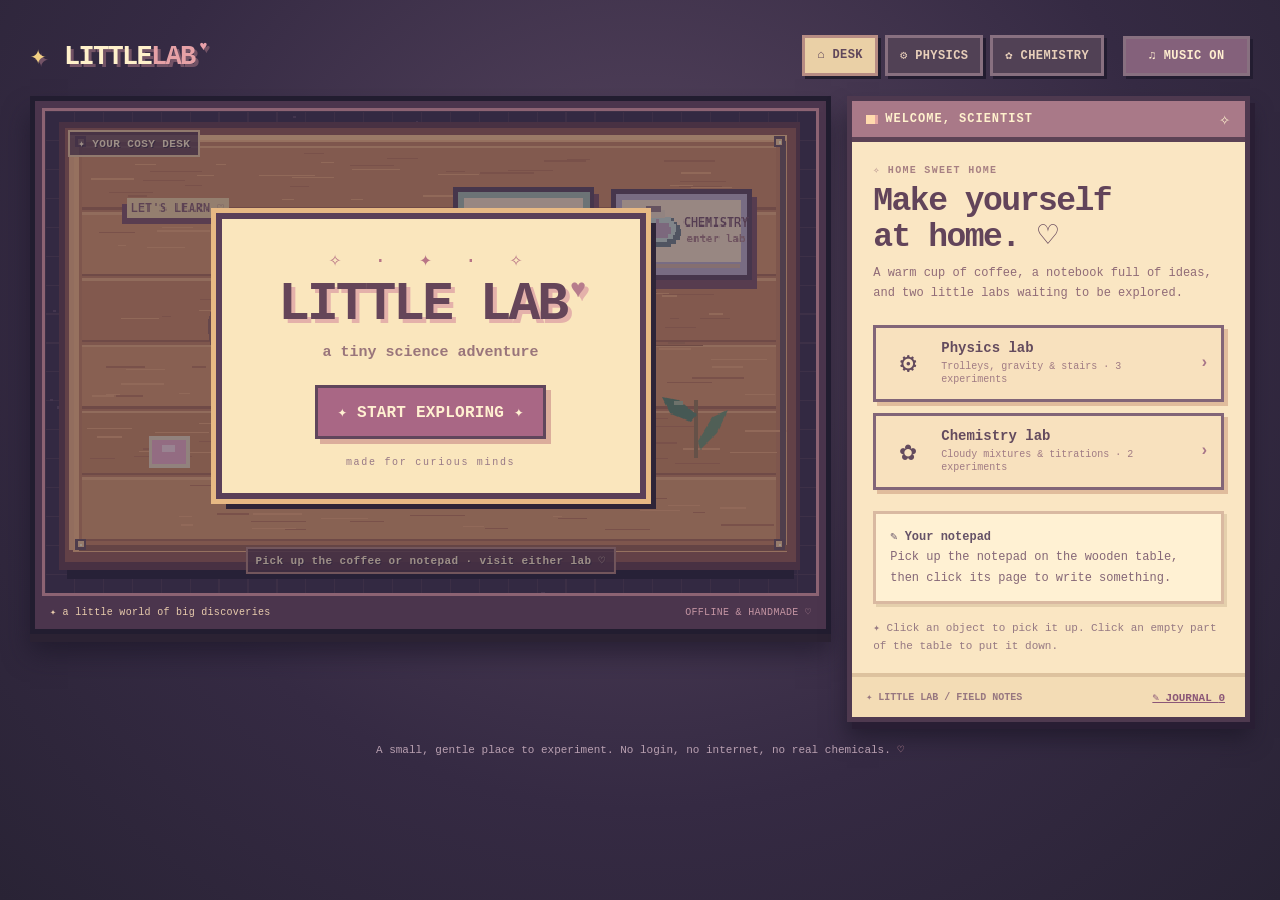
==== play-offline.html @ a5addac5 "Unpack game starter and document development workflow" ====
<!doctype html>
<html lang="en">
<head>
  <meta charset="utf-8">
  <meta name="viewport" content="width=device-width, initial-scale=1, viewport-fit=cover">
  <meta name="theme-color" content="#31283e">
  <meta name="description" content="Little Lab: a cosy, offline, pixel-art science experiment game.">
  <title>Little Lab · a tiny science adventure</title>
  <style>
:root{font-family:ui-monospace,"Courier New",monospace;color:#5d455d;background:#31283e;font-synthesis:none}
*{box-sizing:border-box}html,body{margin:0;min-height:100%;}body{min-height:100vh;min-height:100dvh;background:radial-gradient(ellipse at 50% 33%,#584660,#352a43 60%,#292335 100%);padding:clamp(12px,2.5vw,30px);}
button,input,textarea{font:inherit}button{cursor:pointer;touch-action:manipulation}button:focus-visible,input:focus-visible,textarea:focus-visible{outline:3px solid #eabd80;outline-offset:2px}button:disabled{cursor:default;opacity:.54}
.app{max-width:1298px;margin:0 auto}.topbar{display:flex;align-items:center;gap:19px;margin:0 0 15px;min-height:51px}.brand{font-size:clamp(19px,2.2vw,27px);color:#fff1cb;font-weight:900;letter-spacing:-1.7px;white-space:nowrap;text-shadow:3px 3px #735366}.brand>span:not(.brand-star):not(.brand-heart){color:#e6a1a6}.brand-star{color:#f3d184;margin-right:5px}.brand-heart{font-size:13px;color:#e9a1aa;margin-left:5px;vertical-align:top}.nav{display:flex;gap:7px;margin-left:auto}.nav-button,.sound-button{background:#514155;color:#e8cfba;border:3px solid #887080;box-shadow:3px 3px 0 #231d31;padding:10px 12px;font-size:12px;font-weight:900;letter-spacing:.4px}.nav-button:hover,.sound-button:hover{background:#6a5269;color:#fff1d3}.nav-button.active{background:#ead0a6;color:#60475b;border-color:#b78c83;box-shadow:3px 3px #241f2f}.nav-button span{vertical-align:middle}.sound-button{white-space:nowrap;min-width:127px;background:#84617b;color:#ffeed0}.sound-button.off{background:#514457;color:#c3b1b2}
.layout{display:grid;grid-template-columns:minmax(0,1.87fr) minmax(320px,.94fr);align-items:stretch;gap:16px}.game-frame{background:#4b354d;border:5px solid #221d30;box-shadow:0 8px #2b2233,0 19px 24px #1a1526a5;padding:7px 7px 0;align-self:start}.canvas-bound{position:relative;overflow:hidden;background:#352d43;border:3px solid #8c6373;image-rendering:pixelated}#world{display:block;width:100%;height:auto;aspect-ratio:8/5;image-rendering:pixelated;image-rendering:crisp-edges;touch-action:manipulation;outline:none}#world:focus-visible{outline:3px solid #ffe0a5;outline-offset:-3px}.canvas-badge,.scene-hint{position:absolute;pointer-events:none;background:#523a4ecc;border:2px solid #e8c69b;color:#ffedc9;padding:5px 8px;font-weight:900;letter-spacing:.4px;font-size:clamp(8px,1vw,11px);text-shadow:1px 1px #3d2e44}.canvas-badge{left:3%;top:4%;}.scene-hint{left:50%;bottom:4%;transform:translateX(-50%);border-color:#ad8179;background:#55394bd6;white-space:nowrap;max-width:95%;overflow:hidden;text-overflow:ellipsis}.scene-footer{padding:10px 8px 11px;display:flex;justify-content:space-between;color:#e9ccad;font-size:10px;letter-spacing:.3px;gap:6px}.scene-footer>span:last-child{color:#c394a2}.title-overlay{position:absolute;inset:0;z-index:3;display:grid;place-items:center;background:#30253d78}.title-overlay[hidden]{display:none}.title-plate{width:min(80%,430px);padding:28px 20px 25px;text-align:center;background:#fae6bd;border:6px solid #5a3f58;outline:5px solid #e7b984;box-shadow:10px 10px 0 #2e2538;color:#62495b;transform:translateY(4px)}.tiny-stars{letter-spacing:10px;color:#b87586;font-size:21px}.title-plate h1{font-size:clamp(25px,4.4vw,53px);margin:4px 0 0;letter-spacing:-3px;line-height:1.1;color:#654559;text-shadow:4px 4px #e4b1aa;white-space:nowrap}.title-plate h1 span{font-size:.5em;color:#b67c8c;vertical-align:top;margin-left:4px}.title-plate p{font-size:clamp(11px,1.5vw,15px);margin:9px 0 24px;color:#99757b;font-weight:900}.title-small{display:block;margin-top:18px;font-size:10px;letter-spacing:1.7px;color:#977886}
.sidebar{background:#fae6c3;border:5px solid #4e394f;box-shadow:5px 7px 0 #291e34,0 16px 20px #1a1525a5;min-height:500px;display:flex;flex-direction:column}.side-top{height:41px;background:#a97988;color:#fff1cd;padding:0 14px;display:flex;align-items:center;gap:10px;border-bottom:5px solid #5c4255;font-size:12px;font-weight:900;letter-spacing:1px}.side-top-dot{width:9px;height:9px;background:#ffdaad;box-shadow:3px 0 #e6a7a2}.side-top-sparkle{margin-left:auto;font-size:18px}.panel-content{flex:1;padding:22px 21px 18px;min-width:0}.panel-content h2{font-size:clamp(25px,2.6vw,33px);line-height:1.08;margin:0 0 9px;letter-spacing:-1.5px;color:#62445a}.panel-content .subtitle{font-size:12px;line-height:1.65;color:#906b77;margin:0 0 17px}.side-bottom{border-top:4px solid #ddc29e;background:#f3dcb5;min-height:44px;display:flex;align-items:center;justify-content:space-between;padding:8px 14px;gap:5px;font-size:10px;font-weight:bold;color:#977780}.text-button{border:0;background:transparent;color:#8b5777;text-decoration:underline;font-size:11px;font-weight:900;white-space:nowrap}.text-button:hover{color:#ae6e79}.tiny-label{font-size:10px;letter-spacing:1.3px;color:#a78083;font-weight:900;margin:0 0 8px}.note-box{background:#fff1d3;border:3px solid #d9b9a1;box-shadow:3px 3px #e4cfac;padding:13px 14px;font-size:12px;line-height:1.7;color:#856777;margin:15px 0}.note-box strong{color:#655267}.room-list{display:grid;gap:11px;margin:21px 0}.room-card{display:flex;align-items:center;gap:13px;text-align:left;width:100%;border:3px solid #826578;box-shadow:4px 4px 0 #e0bc9c;background:#f8e1be;padding:12px;color:#644b5e}.room-card:hover{background:#fff0d0;transform:translateY(-2px);box-shadow:4px 6px #d4b19b}.room-card .emoji{font-size:28px;width:40px;text-align:center;flex:0 0 40px}.room-card strong{display:block;font-size:14px;margin-bottom:4px}.room-card small{display:block;font-size:10px;line-height:1.35;color:#a07b84}.room-card .arr{margin-left:auto;color:#a77588;font-weight:900}.micro-info{font-size:11px;color:#967983;line-height:1.65}.pixel-btn{background:#b9778a;border:3px solid #60465c;box-shadow:4px 4px #bf9c91;color:#fff0d1;font-size:12px;font-weight:900;letter-spacing:.2px;padding:11px 13px;min-height:43px}.pixel-btn:hover:not(:disabled){background:#a8617e;transform:translateY(-2px)}.pixel-btn:active:not(:disabled){transform:translate(2px,2px);box-shadow:2px 2px #bf9c91}.pixel-btn.pale{background:#f5dec0;color:#7a5e72}.pixel-btn.pale:hover{background:#fff0d8}.pixel-btn.rose{background:#b9778a;color:#fff1d4}.pixel-btn.start{font-size:clamp(12px,1.7vw,16px);padding:14px 19px;background:#a96785;box-shadow:5px 5px #dbad9b}.button-row{display:flex;gap:9px;margin-top:13px;flex-wrap:wrap}.button-row .pixel-btn{flex:1}.exp-title-line{display:flex;gap:9px;align-items:center}.exp-title-line h2{flex:1}.back-link{display:block;padding:5px 0;color:#9c697e;border:0;background:transparent;font-size:10px;font-weight:900;margin:0 0 12px}.back-link:hover{text-decoration:underline}.tag{display:inline-block;background:#e6c7a3;border:2px solid #b9918d;color:#6f5265;padding:4px 7px;font-size:10px;font-weight:900;margin-bottom:10px}.mission{font-size:11px;line-height:1.6;margin:8px 0 14px;padding:10px 12px;background:#efe0c4;border-left:4px solid #ad7a88;color:#7c6173}.var-grid{display:grid;gap:11px}.var-row{display:flex;gap:10px;align-items:center;justify-content:space-between}.var-row label{font-size:11px;line-height:1.35;max-width:44%;font-weight:900;color:#6d5364}.var-row select{width:55%;min-height:37px;color:#694e61;border:3px solid #af8b8a;background:#fff1d3;padding:5px 6px;border-radius:0;font-weight:900;font-size:12px;cursor:pointer}.prediction{border-top:2px dashed #d4b49d;margin-top:15px;padding-top:13px}.prediction label{font-size:11px;font-weight:900;color:#77566e;display:block;margin-bottom:7px}.prediction input{width:100%;background:#fff4d9;border:3px solid #b79491;border-radius:0;padding:9px;font-size:13px;color:#62485c}.result{background:#fff2d4;border:3px solid #bda194;box-shadow:3px 3px #e3c39f;padding:13px;margin-top:15px;font-size:11px;line-height:1.5}.result h3{color:#9b657d;font-size:10px;letter-spacing:1.5px;margin:0 0 6px}.result .answer{display:block;color:#63435d;font-size:24px;font-weight:900;margin:5px 0 8px}.result .equation{border-top:2px dotted #d3b7a2;padding-top:7px;margin-top:8px;color:#896b78;font-size:11px;overflow-wrap:anywhere}.result p{margin:8px 0 0}.result .right{color:#52846c;font-weight:900}.result .try-again{color:#a87965;font-weight:900}.busy{font-size:11px;color:#956774;margin:11px 0}.quiz{margin-top:14px;padding-top:12px;border-top:2px dashed #d7baa0}.quiz strong{display:block;font-size:11px;color:#77566a;margin-bottom:9px}.quiz button{display:block;width:100%;text-align:left;margin:6px 0;background:#f9e4c6;border:2px solid #bb9a93;padding:8px;color:#75596d;font-size:11px}.quiz button.correct{background:#d2dfc5;border-color:#739976}.quiz button.incorrect{background:#efd0c8;border-color:#a76b71}.quiz .feedback{font-size:11px;line-height:1.5;color:#776073;margin:8px 0}.outer-footer{color:#b9a0b1;text-align:center;margin-top:19px;font-size:11px;line-height:1.7}.outer-footer span{color:#e5a4ad}.sr-only{position:absolute;clip:rect(0,0,0,0);width:1px;height:1px;overflow:hidden;white-space:nowrap}
.modal-shade{position:fixed;z-index:20;inset:0;display:grid;place-items:center;padding:15px;background:#211b2ad7;backdrop-filter:blur(3px)}.modal-shade[hidden]{display:none}.modal-paper,.journal-paper{background:#ffebca;border:6px solid #5d425a;outline:5px solid #d49e92;box-shadow:11px 11px #241b2b;color:#654b61;padding:21px;width:min(92vw,500px);max-height:88vh;overflow-y:auto}.journal-paper{width:min(94vw,740px)}.paper-header{display:flex;justify-content:space-between;align-items:center;gap:12px;color:#a77c86;font-size:10px;font-weight:900;letter-spacing:1px}.close-cross{background:#ad7589;color:#fff4d8;border:2px solid #6c4c62;font-size:19px;line-height:1;width:29px;height:29px}.modal-paper h2,.journal-paper h2{font-size:23px;margin:14px 0;color:#644759}.modal-paper textarea{display:block;width:100%;background:#fff8dc;border:3px solid #c4a38f;padding:15px;color:#61495e;line-height:1.6;min-height:150px;resize:vertical}.modal-actions,.journal-footer{display:flex;align-items:center;justify-content:space-between;gap:10px;margin-top:15px}.modal-actions>span{font-size:11px;color:#9d7c84;font-weight:900}.modal-actions>div,.journal-footer{display:flex;gap:9px;flex-wrap:wrap}.journal-explain{font-size:12px;line-height:1.5;color:#977981}.journal-table-wrap{max-height:310px;overflow:auto;border:3px solid #c9a899;background:#fff5da}.journal-table{width:100%;border-collapse:collapse;font-size:11px;text-align:left}.journal-table th{background:#dcb3a2;padding:9px;color:#62485b;position:sticky;top:0;white-space:nowrap}.journal-table td{border-top:1px solid #e2cbb7;padding:9px;white-space:nowrap}.journal-table tr:nth-child(even){background:#fff0ce}.empty-journal{background:#fff6dc;padding:24px;border:2px dashed #d9b7a7;text-align:center;font-size:12px;line-height:1.7;color:#93747e}
@media(max-width:1070px){.layout{grid-template-columns:minmax(0,1.5fr) minmax(290px,1fr)}.panel-content{padding:16px}.nav-button{padding:9px 10px}.brand{font-size:21px}}
@media(max-width:810px){body{padding:9px}.topbar{flex-wrap:wrap;gap:10px}.brand{font-size:23px}.nav{order:3;width:100%;justify-content:space-between;margin-left:0}.nav-button{flex:1}.sound-button{margin-left:auto}.layout{grid-template-columns:1fr;gap:12px}.sidebar{min-height:0}.game-frame{max-width:100%}.panel-content{padding:20px}.var-grid{grid-template-columns:1fr 1fr}.var-row{display:block}.var-row label{display:block;max-width:100%;margin-bottom:6px}.var-row select{width:100%}.scene-footer{font-size:9px}.outer-footer{margin-top:20px}.title-plate{padding:17px 12px 15px}.title-plate p{margin:4px 0 12px}.title-small{margin-top:9px}}
@media(max-width:480px){.nav-button span{font-size:10px}.nav-button{font-size:11px;padding:8px 4px}.sound-button{min-width:0;font-size:11px;padding:8px}.brand{font-size:21px}.game-frame{padding:3px 3px 0;border-width:3px}.canvas-bound{border-width:2px}.scene-hint{font-size:7.4px;bottom:2%;padding:3px}.canvas-badge{font-size:7.4px;padding:3px}.scene-footer{padding:7px 4px;font-size:8px}.scene-footer span:last-child{display:none}.var-grid{grid-template-columns:1fr}.var-row{display:flex}.var-row label{max-width:43%}.var-row select{width:55%}.title-plate h1{letter-spacing:-2px}.tiny-stars{font-size:13px}.pixel-btn.start{min-height:32px;padding:8px 9px;font-size:11px}.title-small{font-size:8px}}
@media(prefers-reduced-motion:reduce){.room-card:hover,.pixel-btn:hover{transform:none}}

</style>
  <script>
/*
 * All numbers and variables used in this proof of concept live here.
 * Four discrete bands are provided per control. Results are derived from
 * transparent, deterministic school-level mathematical models in app.js.
 * The 4 animation families are drawn locally in scene.js.
 */
window.LAB_DATA = [
  {
    id:'momentum',tab:'Crash Track',symbol:'⇥',subject:'PHYSICS / P1',title:'The Crash Track',
    station:'STATION 01',type:'Momentum investigation',
    question:'Can two trolleys crash without losing momentum?',
    description:'Launch the red trolley into a blue trolley at rest. They stick together. Change the masses and launch speed, then observe their shared final velocity.',
    mission:'Try keeping launch speed fixed and increasing the blue trolley mass. What happens to the final velocity?',
    variables:[
      {key:'redMass',name:'Red trolley mass',unit:'kg',options:[0.5,1,1.5,2],defaults:0},
      {key:'blueMass',name:'Blue trolley mass',unit:'kg',options:[0.5,1,1.5,2],defaults:0},
      {key:'speed',name:'Launch velocity',unit:'m/s',options:[1,2,3,4],defaults:1}
    ],
    controlNote:'The blue trolley begins at rest. Both trolleys stick together. Assume negligible external horizontal force.',
    prediction:'Predict the final common velocity (m/s)',
    outputKey:'v', outputName:'Final velocity',outputUnit:'m/s',
    columns:[['redMass','Red mass (kg)'],['blueMass','Blue mass (kg)'],['speed','Launch (m/s)'],['v','Final (m/s)'],['pBefore','Momentum (kg·m/s)']],
    graph:{x:'blueMass',xLabel:'Blue trolley mass (kg)',y:'v',yLabel:'Final velocity (m/s)'},
    formula:'m₁u₁ + m₂u₂ = (m₁ + m₂)v',
    ideas:['Momentum = mass × velocity.','Total momentum before equals total momentum after in an isolated system.','The trolleys stick together: this is a perfectly inelastic collision.','Kinetic energy decreases; momentum is still conserved.'],
    scienceNote:'Choose right as positive. The simulation ignores friction and air resistance. Kinetic energy lost is transferred to other energy forms.',
    quizzes:[
      {q:'After a perfectly inelastic collision, which quantity must be conserved in an isolated system?',choices:['Total momentum','Total kinetic energy','Each trolley’s speed'],correct:0,why:'The total momentum of an isolated system is conserved, even though kinetic energy may decrease.'},
      {q:'You double the mass of the stationary blue trolley. What happens to the combined final speed?',choices:['It increases','It decreases','It stays unchanged'],correct:1,why:'With the same incoming momentum and a larger combined mass, the final velocity is smaller.'}
    ]
  },
  {
    id:'gravity',tab:'Gravity Tower',symbol:'↓',subject:'PHYSICS / P1',title:'The Gravity Tower',
    station:'STATION 02',type:'Free-fall investigation',
    question:'How can we measure the acceleration of gravity?',
    description:'Raise a metal ball to a measured height, release it from rest and use the timer to measure the fall. Compare heights and ball masses.',
    mission:'Try dropping differently sized balls from the same height. Does changing mass change fall time in this ideal model?',
    variables:[
      {key:'height',name:'Release height',unit:'m',options:[0.5,1,2,4],defaults:2},
      {key:'mass',name:'Ball mass',unit:'kg',options:[0.1,0.2,0.5,1],defaults:1}
    ],
    controlNote:'Earth gravity is set to 9.8 m/s². The ball starts from rest; air resistance and timer errors are ignored.',
    prediction:'Predict the time of fall (seconds)',
    outputKey:'t',outputName:'Fall time',outputUnit:'s',
    columns:[['height','Height (m)'],['mass','Mass (kg)'],['t','Fall time (s)'],['tSquared','Time² (s²)'],['g','Calculated g (m/s²)']],
    graph:{x:'tSquared',xLabel:'Time squared (s²)',y:'height',yLabel:'Drop height (m)'},
    formula:'h = ½gt²     →     g = 2h / t²',
    ideas:['Objects dropped from rest accelerate downwards.','In ideal free fall, acceleration is approximately 9.8 m/s² on Earth.','The fall time depends on drop height, not object mass (with negligible air resistance).','A plot of height against time squared has gradient g/2.'],
    scienceNote:'The displayed time is ideal simulated time, independent of animation playback speed. Height is the vertical distance fallen.',
    quizzes:[
      {q:'If you double the drop height, does the fall time double?',choices:['Yes, exactly','No, it increases by a factor of √2','No, it stays the same'],correct:1,why:'Because h = ½gt², time is proportional to √h when g is constant.'},
      {q:'A height-versus-time² graph has gradient 4.9. What is g?',choices:['4.9 m/s²','9.8 m/s²','19.6 m/s²'],correct:1,why:'Gradient = g/2, so g = 2 × 4.9 = 9.8 m/s².'}
    ]
  },
  {
    id:'stairs',tab:'Stair Sprint',symbol:'↗',subject:'PHYSICS / P1',title:'The Stair Sprint',
    station:'STATION 03',type:'Work and power investigation',
    question:'Why does running upstairs require more power?',
    description:'Send the same character up the stairs at four different paces. Change mass or vertical height and measure work done against gravity and average power.',
    mission:'Keep mass and height constant. Change only the pace from walk to sprint. Compare work and power.',
    variables:[
      {key:'mass',name:'Character mass',unit:'kg',options:[40,55,70,85],defaults:1},
      {key:'height',name:'Vertical height',unit:'m',options:[1.5,2,3,4],defaults:2},
      {key:'pace',name:'Climbing pace',unit:'m/s upward',options:[{label:'Walk',value:0.5},{label:'Jog',value:0.75},{label:'Run',value:1},{label:'Sprint',value:1.5}],defaults:0}
    ],
    controlNote:'The pace bands represent average vertical speed, not speed along the steps. Ignore energy losses and body biomechanics.',
    prediction:'Predict the average power (watts)',
    outputKey:'power',outputName:'Average power',outputUnit:'W',
    columns:[['mass','Mass (kg)'],['height','Height (m)'],['paceLabel','Pace'],['time','Time (s)'],['work','Work (J)'],['power','Power (W)']],
    graph:{x:'time',xLabel:'Climb time (s)',y:'power',yLabel:'Average power (W)'},
    formula:'W = mgh     |     P = W / Δt',
    ideas:['Work done against gravity equals the gain in gravitational potential energy: mgh.','Average power is work divided by time.','Shorter climbing time means greater power for the same mass and height.','Vertical rise matters; the total distance travelled along the steps is not h.'],
    scienceNote:'The simplified power result is the average rate of work against gravity, not the total metabolic power of a human.',
    quizzes:[
      {q:'With the same mass and staircase, running in half the time changes the work done against gravity by…',choices:['A factor of 2','A factor of ½','No change'],correct:2,why:'W = mgh. With the same m and h, work does not depend on the time taken.'},
      {q:'If you halve the climbing time while keeping work constant, power…',choices:['Doubles','Halves','Remains constant'],correct:0,why:'P = W/t. Halving t doubles average power.'}
    ]
  },
  {
    id:'rates',tab:'Disappearing X',symbol:'✕',subject:'CHEMISTRY / P2',title:'The Disappearing Cross',
    station:'STATION 04',type:'Reaction-rate investigation',
    question:'Why does the cross disappear faster sometimes?',
    description:'Mix sodium thiosulphate solution with hydrochloric acid. Watch sulphur form and cloud the mixture until the black cross underneath is no longer visible.',
    mission:'Keep temperature constant, then increase sodium thiosulphate concentration. How does this affect time and relative rate (1/t)?',
    variables:[
      {key:'concentration',name:'Thiosulphate concentration',unit:'mol/dm³',options:[0.1,0.15,0.2,0.3],defaults:0},
      {key:'temp',name:'Solution temperature',unit:'°C',options:[20,25,30,35],defaults:0}
    ],
    controlNote:'Total mixture volume and HCl concentration/volume remain constant. The endpoint is the same cloudiness threshold in every trial.',
    prediction:'Predict the time until the cross disappears (s)',
    outputKey:'t',outputName:'Cross disappears',outputUnit:'s',
    columns:[['concentration','Conc. (mol/dm³)'],['temp','Temp (°C)'],['t','Time (s)'],['rate','Relative rate (s⁻¹)']],
    graph:{x:'concentration',xLabel:'Thiosulphate concentration (mol/dm³)',y:'rate',yLabel:'Relative rate, 1/t (s⁻¹)'},
    formula:'Relative rate ≈ 1 / t',
    ideas:['Sulphur forms and makes the mixture cloudy, hiding the X.','More frequent effective particle collisions increase reaction rate.','Increasing concentration or temperature generally decreases the time to a fixed endpoint in this setup.','For the same endpoint, 1/time is a useful relative-rate measure, not an absolute concentration rate.'],
    scienceNote:'Illustrative rule only: t = (6 / concentration) ÷ 1.45^((temperature − 20)/10). It is NOT a universal rate law. Mixing is simulated; a real reaction can release irritating SO₂.',
    quizzes:[
      {q:'What is the dependent variable directly observed in the disappearing-cross investigation?',choices:['Concentration of solution','Time until the cross disappears','Volume of hydrochloric acid'],correct:1,why:'You measure the time to reach a fixed cloudiness endpoint and may then use its reciprocal as a relative-rate indicator.'},
      {q:'If the time to the fixed endpoint changes from 60 s to 30 s, the relative reaction rate…',choices:['Doubles','Halves','Remains constant'],correct:0,why:'Because the relative rate is 1/t, halving the time doubles the relative rate.'}
    ]
  }
];

</script>
  
</head>
<body>
  <main class="app">
    <header class="topbar">
      <div class="brand" aria-label="Little Lab"><span class="brand-star">✦</span> LITTLE<span>LAB</span><span class="brand-heart">♥</span></div>
      <nav class="nav" aria-label="Rooms">
        <button type="button" class="nav-button" data-room="desk">⌂ <span>DESK</span></button>
        <button type="button" class="nav-button" data-room="physics">⚙ <span>PHYSICS</span></button>
        <button type="button" class="nav-button" data-room="chemistry">✿ <span>CHEMISTRY</span></button>
      </nav>
      <button id="musicToggle" type="button" class="sound-button" aria-label="Toggle music" aria-pressed="true">♫ <span>MUSIC ON</span></button>
    </header>

    <div class="layout">
      <section class="game-frame" aria-label="Pixel-art game scene">
        <div class="canvas-bound">
          <canvas id="world" width="640" height="400" tabindex="0" aria-label="Interactive pixel art. Select a station or pick up items on the desk."></canvas>
          <div id="titleOverlay" class="title-overlay">
            <div class="title-plate">
              <span class="tiny-stars" aria-hidden="true">✧ · ✦ · ✧</span>
              <h1>LITTLE LAB<span>♥</span></h1>
              <p>a tiny science adventure</p>
              <button id="startButton" class="pixel-btn start" type="button">✦ START EXPLORING ✦</button>
              <span class="title-small">made for curious minds</span>
            </div>
          </div>
          <div class="canvas-badge" id="canvasBadge">✦ YOUR COSY DESK</div>
          <div class="scene-hint" id="sceneHint">Pick something up · or visit a laboratory ♡</div>
        </div>
        <div class="scene-footer"><span id="sceneFooterLeft">✦ a little world of big discoveries</span><span id="sceneFooterRight">OFFLINE &amp; HANDMADE ♡</span></div>
      </section>

      <aside class="sidebar" aria-label="Experiment controls and lab information">
        <div class="side-top"><span class="side-top-dot"></span><span id="panelEyebrow">WELCOME, SCIENTIST</span><span class="side-top-sparkle">✧</span></div>
        <div id="panelContent" class="panel-content"></div>
        <div class="side-bottom"><span>✦ LITTLE LAB / FIELD NOTES</span><button id="journalButton" class="text-button" type="button">✎ JOURNAL <span id="trialCount">0</span></button></div>
      </aside>
    </div>
    <footer class="outer-footer">A small, gentle place to experiment. No login, no internet, no real chemicals. <span>♡</span></footer>
    <p class="sr-only" id="liveStatus" aria-live="polite" role="status"></p>
  </main>

  <div class="modal-shade" id="noteModal" hidden>
    <section class="modal-paper" role="dialog" aria-modal="true" aria-labelledby="noteTitle">
      <div class="paper-header"><span>✦ PERSONAL NOTES</span><button class="close-cross" type="button" data-close="note" aria-label="Close">×</button></div>
      <h2 id="noteTitle">A little note ♡</h2>
      <textarea id="noteInput" rows="6" maxlength="160" placeholder="What did you discover today?"></textarea>
      <div class="modal-actions"><span id="noteCount">0 / 160</span><div><button type="button" class="pixel-btn pale" data-close="note">CANCEL</button><button id="noteSave" type="button" class="pixel-btn rose">OKAY ♥</button></div></div>
    </section>
  </div>
  <div class="modal-shade" id="journalModal" hidden>
    <section class="journal-paper" role="dialog" aria-modal="true" aria-labelledby="journalTitle">
      <div class="paper-header"><span>✦ SCIENTIST'S NOTEBOOK</span><button class="close-cross" type="button" data-close="journal" aria-label="Close">×</button></div>
      <h2 id="journalTitle">My field notes ♡</h2>
      <p class="journal-explain">Every finished experiment is saved here on this device. Compare runs, then export your findings.</p>
      <div id="journalContent"></div>
      <div class="journal-footer"><button id="exportButton" type="button" class="pixel-btn pale">↓ EXPORT CSV</button><button id="clearJournal" type="button" class="pixel-btn pale">CLEAR RUNS</button><button type="button" class="pixel-btn rose" data-close="journal">DONE ♥</button></div>
    </section>
  </div>
<script>
(() => {
  'use strict';
  const $ = id => document.getElementById(id);
  const canvas = $('world'), c = canvas.getContext('2d', {alpha:false});
  const W=640,H=400; c.imageSmoothingEnabled=false;
  const source = window.LAB_DATA || [];
  const extra = {
    id:'titration',tab:'Titration Tea',symbol:'♥',subject:'CHEMISTRY / P2',title:'Titration Tea',station:'STATION 05',type:'Acid–base neutralisation',
    question:'How much alkali is just enough?',
    description:'Slowly add sodium hydroxide from a burette into hydrochloric acid. At the equivalence point, the amounts of acid and base match.',
    mission:'Keep the acid volume the same. Increase its concentration. How much more alkali will you need?',
    variables:[
      {key:'acidC',name:'HCl concentration',unit:'mol/dm³',options:[0.05,0.10,0.15,0.20],defaults:1},
      {key:'acidV',name:'HCl sample volume',unit:'mL',options:[10,15,20,25],defaults:3},
      {key:'baseC',name:'NaOH concentration',unit:'mol/dm³',options:[0.10,0.15,0.20,0.25],defaults:2}
    ],
    controlNote:'A 1:1 reaction is assumed: HCl + NaOH → NaCl + H₂O. Ideal strong acid/strong base at 25 °C. The indicator change is schematic.',
    prediction:'Predict the NaOH volume to equivalence (mL)',outputKey:'baseV',outputName:'NaOH at equivalence',outputUnit:'mL',
    formula:'c(acid) × V(acid) = c(base) × V(base)',
    scienceNote:'Use the 1:1 mole ratio for HCl + NaOH. The exact indicator transition varies by indicator; this is a simplified visual endpoint, not a real titration curve.',
    ideas:['A balanced equation gives the mole ratio between acid and base.','At equivalence, n(HCl) = n(NaOH).','A more concentrated acid sample requires more of the same alkali.'],
    quizzes:[{q:'For a 1:1 reaction, what is true at the equivalence point?',choices:['The reacting amounts are equal in moles','Both liquids have the same volume','Both starting concentrations must be equal'],correct:0,why:'HCl reacts with NaOH in a 1:1 mole ratio, so n(acid) = n(base) at equivalence.'}]
  };
  const experiments=[...source,extra]; const EXP=Object.fromEntries(experiments.map(e=>[e.id,e]));
  const SCENES={desk:{label:'✦ YOUR COSY DESK',hint:'Pick up the coffee or notepad · visit either lab ♡'},physics:{label:'⚙ PHYSICS LAB',hint:'Tap a piece of apparatus to start an experiment'},chemistry:{label:'✿ CHEMISTRY LAB',hint:'Choose a beaker or burette to investigate'}};
  const paths={desk:'desk',physics:'physics',chemistry:'chemistry',momentum:'physics',gravity:'physics',stairs:'physics',rates:'chemistry',titration:'chemistry'};
  const titleOverlay=$('titleOverlay'), badge=$('canvasBadge'), sceneHint=$('sceneHint'), panel=$('panelContent');
  let scene='start',active=null,held=null,pickedAt=0,noteText='',notes=[],journal=[],run=null,result=null,quizChoice=null;
  let positions={cup:{x:178,y:178},notepad:{x:427,y:226}};
  let pointer={x:-99,y:-99,inside:false},hover='',soundOn=true,lastTime=0;
  const reduced=window.matchMedia?.('(prefers-reduced-motion: reduce)').matches || false;
  const ink='#503a50',ink2='#795369',cream='#fff0ca',skin='#f4b893',skinShadow='#d58e7f';
  const safeLoad=(name,fallback)=>{try{const v=localStorage.getItem('littlelab_v2_'+name);return v===null?fallback:JSON.parse(v)}catch(_){return fallback}};
  const safeSave=(name,v)=>{try{localStorage.setItem('littlelab_v2_'+name,JSON.stringify(v))}catch(_){}};
  noteText=safeLoad('note',''); journal=safeLoad('trials',[]); if(!Array.isArray(journal))journal=[];
  soundOn=safeLoad('music',true)!==false;
  const format=(x,d=2)=>String(Number(Number(x).toFixed(d)));
  const clamp=(x,a,b)=>Math.min(b,Math.max(a,x));
  const smooth=x=>x*x*(3-2*x);
  function rect(x,y,w,h,color){if(w<=0||h<=0)return;c.fillStyle=color;c.fillRect(Math.round(x),Math.round(y),Math.round(w),Math.round(h));}
  function poly(points,color){c.fillStyle=color;c.beginPath();c.moveTo(points[0][0],points[0][1]);for(let i=1;i<points.length;i++)c.lineTo(points[i][0],points[i][1]);c.closePath();c.fill();}
  function oval(cx,cy,rx,ry,color,pix=3){for(let y=-ry;y<=ry;y+=pix){let extent=Math.round(rx*Math.sqrt(Math.max(0,1-y*y/(ry*ry))));rect(cx-extent,cy+y,extent*2+pix,pix,color)}}
  function label(txt,x,y,color='#ffecd2',size=12,align='left'){c.fillStyle=color;c.font=`bold ${size}px monospace`;c.textAlign=align;c.textBaseline='middle';c.fillText(txt,Math.round(x),Math.round(y));c.textAlign='left';}
  function hashRand(seed){let state=seed>>>0;return()=>((state=(Math.imul(state,1664525)+1013904223)>>>0)/4294967296)}
  const rnd=hashRand(20271028);
  const background={};
  function buildBackground(key){const off=document.createElement('canvas');off.width=W;off.height=H;let old=c; /* backgrounds drawn once through the active canvas and then copied */
    drawBase(key); const cv=document.createElement('canvas');cv.width=W;cv.height=H;cv.getContext('2d').drawImage(canvas,0,0);background[key]=cv;
  }
  function drawBase(key){
    rect(0,0,W,H,key==='chemistry'?'#403746':key==='physics'?'#324750':'#362e47');
    const r=hashRand(key==='desk'?112: key==='physics'?297:413);
    if(key==='desk'){
      for(let y=0;y<H;y+=24){rect(0,y,W,1,'#4a3a51');for(let x=0;x<W;x+=24)rect(x,y,1,24,'#47384f')}
      for(let i=0;i<100;i++)rect(Math.floor(r()*W),Math.floor(r()*H),r()>.7?3:2,2,'#574660');
    }else{
      const base=key==='physics'?'#557b7f':'#786880';const grout=key==='physics'?'#405b69':'#5e526f';
      rect(0,0,W,H,base);for(let x=0;x<W;x+=44)rect(x,0,3,H,grout);for(let y=0;y<H;y+=44)rect(0,y,W,3,grout);
      for(let i=0;i<130;i++)rect(Math.floor(r()*W),Math.floor(r()*H),3,3,key==='physics'?'#6d9891':'#917f98');
    }
    rect(18,18,604,370,'#201f32');rect(12,9,615,372,key==='physics'?'#34454c':key==='chemistry'?'#47424f':'#5f3d49');
    rect(17,14,606,360,key==='physics'?'#698687':key==='chemistry'?'#93849a':'#915b50');
    rect(23,21,593,345,key==='physics'?'#bfcbc0':key==='chemistry'?'#b0b7ab':'#f0b47e');
    rect(28,26,583,334,key==='physics'?'#89a9a6':key==='chemistry'?'#778d86':'#c4825c');
    if(key==='desk'){
      const boards=['#cc8a60','#d69465','#cb885e','#d69566','#c9895d','#d69867'];
      for(let i=0;i<6;i++){const y=29+i*55;rect(31,y,576,53,boards[i]);rect(31,y,576,2,'#e7ac79');rect(31,y+51,576,2,'#a76c51');for(let t=0;t<36;t++){const x=35+Math.floor(r()*550), yy=y+6+Math.floor(r()*39);rect(x,yy,5+Math.floor(r()*42),1,r()>.5?'#e7a673':'#ba7957')}}
      for(const [x,y] of [[110,93],[330,287],[523,194]]){rect(x-20,y,43,1,'#a66b4c');rect(x-13,y+3,26,1,'#e5a371');rect(x-6,y-2,14,1,'#b77c58')}
      // Stationery, a pressed leaf and a coffee coaster match the original desk.
      oval(178,178,43,41,'#976659');oval(177,175,39,37,'#efd4ab');oval(177,175,35,32,'#c99f82');oval(177,175,31,28,'#f3d8ad');
      rect(539,240,3,48,'#957852');poly([[541,252],[526,240],[512,237],[519,251],[536,258]],'#5b866a');rect(522,241,8,3,'#a4b794');poly([[542,274],[554,254],[567,248],[558,267],[544,281]],'#6e926d');
    }else if(key==='physics'){
      for(let y=28;y<359;y+=40){rect(31,y,577,2,'#b2d0c6');rect(31,y+38,577,2,'#6b8c8b')}
      for(let t=0;t<130;t++)rect(37+Math.floor(r()*558),32+Math.floor(r()*315),2+Math.floor(r()*15),1,r()>.5?'#92b5af':'#739b9a');
      // Power socket, screws, tape and a small pencil.
      rect(527,47,55,36,'#526b70');rect(532,44,52,35,'#ebddb4');rect(542,55,8,12,'#8c7c76');rect(561,55,8,12,'#8c7c76');
      rect(70,325,72,11,'#e0b880');rect(136,328,14,5,'#755d6e');
    }else{
      for(let y=29;y<357;y+=52){rect(31,y,577,2,'#a1b5ac');rect(31,y+49,577,3,'#5e827b')}
      for(let t=0;t<160;t++)rect(35+Math.floor(r()*560),31+Math.floor(r()*320),2+Math.floor(r()*14),1,r()>.5?'#99b5a9':'#6a948b');
      // little leaf and two pastel-coloured bottles at the side
      rect(69,66,14,21,'#68576d');rect(65,79,25,34,'#f0d2b1');rect(69,86,17,20,'#d3a0a2');rect(74,60,5,8,'#d1a583');
      rect(526,298,28,40,'#5a6b7c');rect(531,299,18,31,'#9dcee0');rect(535,289,10,12,'#ddc3a7');
    }
    rect(20,20,596,4,key==='desk'?'#f9c68e':key==='physics'?'#d8e6cc':'#cbd5b3');
    rect(20,22,4,342,key==='desk'?'#eaae7d':key==='physics'?'#bcd6c8':'#b2c4b0');
    rect(610,25,5,335,'#6c555a');rect(28,360,588,5,key==='desk'?'#93604e':'#516b6b');
    for(const [x,y] of [[27,23],[607,23],[27,357],[607,357]]){rect(x-2,y-2,9,9,'#69515b');rect(x,y,5,5,'#f1c895');rect(x+2,y+2,2,2,'#fff4c9')}
  }
  function drawDeskBG(){c.drawImage(background.desk,0,0)}
  function sparkle(x,y,t,color='#ffeca9'){const f=Math.floor(t/280)%3;if(f===0){rect(x-2,y-9,4,20,color);rect(x-9,y-2,18,4,color)}else if(f===1){rect(x,y-5,2,12,color);rect(x-5,y,12,2,color)}else{rect(x-1,y-4,2,8,color);rect(x-4,y-1,8,2,color)}}
  function cup(x,y,scale=1,t=0){c.save();c.translate(Math.round(x),Math.round(y));c.scale(scale,scale);
    oval(2,7,33,30,'#6b4b55');oval(1,1,34,31,'#f4dbb5');oval(1,0,27,26,'#a97685');oval(0,-2,24,23,'#fff0cf');oval(0,-3,18,18,'#764d4b');oval(-2,-5,13,13,'#a3674d');oval(-7,-10,8,5,'#bd8464');
    rect(25,-9,12,18,'#fff1c9');rect(30,-5,11,11,'#774f5e');rect(30,-4,6,8,'#fff0d4');rect(-19,-14,7,3,'#fffaf0');
    if(!reduced){const s=Math.sin(t/350); if(s>0.6){rect(-4,-37,2,8,'#fff1d0');rect(9,-46,2,9,'#fff1d0')}}c.restore();}
  function smallNotebook(x,y,hot=false){c.save();c.translate(Math.round(x),Math.round(y));c.rotate(-0.08);
    rect(-38,-47,79,99,'#594452');rect(-35,-50,74,94,'#a66c7e');rect(-29,-44,62,82,'#fff1cc');rect(-26,-39,3,74,'#dba99e');
    for(let i=0;i<6;i++){rect(-42,-37+i*13,14,4,'#5c4357');rect(-40,-39+i*13,12,3,'#ebc389')}
    for(let i=0;i<6;i++)rect(-18,-17+i*11,43,1,'#c3d5cf');
    rect(-17,-34,19,3,'#b9808c');rect(13,-34,12,3,'#e0b9a7');
    if(noteText){c.fillStyle='#6e5465';c.font='bold 7px monospace';c.fillText(noteText.slice(0,13),-18,2,42);c.fillText(noteText.slice(13,26),-18,13,42)}else{rect(17,28,4,4,'#d89ba0');rect(13,24,4,4,'#d89ba0')}
    c.restore();if(hot)sparkle(x+44,y-48,performance.now());}
  function wrapText(str,n){let out=[];for(const raw of str.replace(/\r/g,'').split('\n')){let line='';for(const word of raw.split(' ')){if((line+' '+word).trim().length>n){if(line)out.push(line);line=word}else line=(line+' '+word).trim()}out.push(line)}return out}
  function openPage(x,y){rect(x+8,y+12,276,301,'#503d51');rect(x,y,277,300,'#a36e80');rect(x+8,y+7,264,280,'#e7c7ac');rect(x+12,y+9,255,273,'#fff1d0');rect(x+18,y+14,4,267,'#d3a6aa');
    for(let i=0;i<16;i++){let ly=y+19+i*16;rect(x-5,ly,25,7,'#5c4556');rect(x-3,ly-3,19,5,'#edc891');rect(x+5,ly-4,7,4,'#fff4cb')}
    label('MY LITTLE FIELD NOTES',x+39,y+34,'#9b6c7c',11);rect(x+37,y+47,206,2,'#dab6a5');for(let i=0;i<12;i++)rect(x+34,y+67+i*17,207,1,'#bed5d1');
    c.fillStyle='#695268';c.font='bold 11px monospace';wrapText(noteText,33).slice(0,12).forEach((line,i)=>c.fillText(line,x+38,y+64+i*17,204));
    if(!noteText){label('tap to write ♡',x+52,y+115,'#be929c',13)}
    rect(x+240,y+259,10,4,'#c98b9b');rect(x+243,y+255,4,12,'#c98b9b');}
  function heldHand(t,type){const bob=reduced?0:Math.sin(t/370)*2;
    poly([[0,399],[0,352],[31,337],[89,301],[139,254+bob],[156,269+bob],[149,306],[78,351],[53,400]],'#45374d');
    poly([[0,396],[0,355],[38,341],[104,302],[139,263+bob],[148,274+bob],[132,303],[64,379],[47,399]],'#4b7277');
    poly([[0,398],[0,361],[48,339],[105,304],[131,272+bob],[136,282+bob],[117,309],[55,373],[40,399]],'#86aaa1');
    rect(8,366,28,5,'#b4c4af');rect(54,337,19,5,'#b4c4af');
    poly([[121,282+bob],[143,269+bob],[164,275+bob],[180,289+bob],[170,311+bob],[142,316+bob],[124,304+bob]],ink);
    poly([[128,285+bob],[146,275+bob],[162,281+bob],[174,292+bob],[163,306+bob],[140,307+bob]],skinShadow);
    rect(139,282+bob,22,16,skin);rect(144,283+bob,12,5,'#ffddb0');
    if(type==='notepad'){for(let i=0;i<3;i++){rect(125+i*4,276-i*12+bob,33,8,ink);rect(129+i*4,277-i*12+bob,27,5,skin)} }else{rect(147,271+bob,31,19,ink);rect(150,272+bob,24,15,skin);rect(152,274+bob,19,5,'#ffdbaf')}}
  function heldScene(t){heldHand(t,held);if(held==='cup'){cup(180,284,1.5,t);rect(143,296,22,8,ink);rect(145,296,18,5,skin);rect(168,299,27,8,ink);rect(172,299,19,4,skin)}else{openPage(150,37);rect(138,267,46,20,ink);rect(144,267,38,14,skin);rect(139,299,37,11,ink);rect(144,300,30,7,skin)}}
  function postcard(x,y,title,subtitle,color,kind,hot,t){rect(x+4,y+6,117,77,'#7a5160');rect(x,y,117,75,'#5a455a');rect(x+4,y+4,109,67,color);rect(x+9,y+9,99,51,'#f5dec0');
    if(kind==='physics'){rect(x+18,y+22,39,4,'#84999a');rect(x+20,y+26,12,15,'#a16981');rect(x+42,y+26,12,15,'#7aa5a2');rect(x+18,y+42,42,3,'#6d737c');rect(x+21,y+44,5,4,ink);rect(x+48,y+44,5,4,ink)}
    else{oval(x+38,y+34,17,13,'#6e7e82');oval(x+37,y+31,14,11,'#c8dbcf');oval(x+37,y+32,10,7,'#c0a3b7');rect(x+25,y+17,20,7,'#ead9bf');rect(x+29,y+14,12,5,'#947c80')}
    label(title,x+87,y+28,'#775365',10,'center');label(subtitle,x+87,y+42,'#a67b7e',9,'center');rect(x+10,y+62,97,3,'#d1b09f');if(hot)sparkle(x+106,y+2,t)}
  function drawDesk(t){drawDeskBG();
    // A few desk props permanently frame the interactive toys.
    rect(64,77,89,17,'#7e5361');rect(68,72,85,17,'#edcf9d');label('LET\'S LEARN ♡',110,81,'#855d68',10,'center');
    postcard(339,63,'PHYSICS','enter lab','#a2b8a9','physics',hover==='goPhysics',t);
    postcard(470,65,'CHEMISTRY','enter lab','#b9abc1','chemistry',hover==='goChemistry',t);
    if(held!=='cup')cup(positions.cup.x,positions.cup.y,1,t);
    if(held!=='notepad')smallNotebook(positions.notepad.x,positions.notepad.y,hover==='notepad');
    // a pencil, little eraser and paperclip
    rect(260,298,117,8,'#8c6060');rect(263,293,106,8,'#e5af73');rect(369,293,14,8,'#b87982');poly([[259,293],[259,301],[244,297]],'#f4d9ad');rect(300,296,24,2,'#f8d8a9');
    rect(86,270,34,26,'#e8d4b7');rect(89,273,28,20,'#ebacc0');rect(97,277,11,6,'#f7d6dd');
    if(!held){if(hover==='cup')sparkle(positions.cup.x-42,positions.cup.y-36,t);if(hover==='notepad')sparkle(positions.notepad.x+45,positions.notepad.y-52,t)}
    else heldScene(t);
  }
  function benchCard(x,y,title,sub,color,kind,hot,t){rect(x+6,y+9,156,122,'#52606a');rect(x,y,156,120,'#604958');rect(x+4,y+4,148,112,color);rect(x+9,y+9,138,102,'#f0ddbc');
    label(title,x+78,y+25,'#715368',12,'center');label(sub,x+78,y+40,'#a58187',9,'center');
    if(kind==='momentum'){trackTrolley(x+41,y+82,'red',1);trackTrolley(x+96,y+82,'blue',1);rect(x+21,y+99,111,3,'#78858a')}
    else if(kind==='gravity'){rect(x+47,y+59,9,38,'#907e7b');rect(x+47,y+59,57,5,'#6f8588');oval(x+94,y+80,10,9,'#bd818d');oval(x+90,y+76,3,3,'#ffe0c4');rect(x+37,y+96,77,4,'#8da6a3')}
    else if(kind==='stairs'){for(let i=0;i<5;i++)rect(x+29+i*19,y+90-i*8,23,11+i*8,'#af9d8c');drawKid(x+57,y+69,0.6)}
    else if(kind==='rates'){glass(x+71,y+75,24,'#d8c391',.20);label('X',x+71,y+101,'#5e5263',16,'center')}
    else if(kind==='titration'){rect(x+65,y+50,9,46,'#8db8bc');rect(x+68,y+46,3,44,'#f1edcd');rect(x+55,y+97,35,4,'#8e7890');rect(x+51,y+88,43,15,'#bda9c6')}
    if(hot)sparkle(x+142,y+9,t);}
  function drawPhysicsRoom(t){c.drawImage(background.physics,0,0);rect(64,52,206,37,'#657d7d');rect(68,47,198,36,'#f7e3c3');label('THE PHYSICS CORNER',167,64,'#6c5a6b',16,'center');
    benchCard(59,119,'CRASH TRACK','momentum','#ba9ead','momentum',hover==='momentum',t);
    benchCard(243,119,'GRAVITY TOWER','free fall','#a6c2b5','gravity',hover==='gravity',t);
    benchCard(427,119,'STAIR SPRINT','work & power','#d7bc9d','stairs',hover==='stairs',t);
    rect(84,297,437,7,'#7d9698');rect(103,302,392,3,'#deebcd');
    rect(537,299,51,34,'#8a737e');rect(545,291,35,37,'#fff2d2');label('P1',562,307,'#9c718b',17,'center');label('♡',560,323,'#b78294',12,'center');
  }
  function drawChemRoom(t){c.drawImage(background.chemistry,0,0);rect(77,53,231,37,'#5d6874');rect(72,47,231,37,'#f4dbbd');label('THE CHEMISTRY CORNER',187,65,'#6c556a',16,'center');
    benchCard(128,130,'DISAPPEARING X','reaction rates','#b3c4b4','rates',hover==='rates',t);
    benchCard(355,130,'TITRATION TEA','acid + base','#c6abc3','titration',hover==='titration',t);
    rect(133,302,410,7,'#79938b');rect(145,309,387,3,'#bdd3b6');rect(56,260,32,46,'#b8bdac');rect(61,251,23,12,'#ebd0b3');
    rect(565,95,22,49,'#7e777f');rect(561,129,32,24,'#cfada5');rect(571,90,12,11,'#e5ceae');
  }
  function drawKid(x,y,scale=1,step=0){c.save();c.translate(x,y);c.scale(scale,scale);const bob=reduced?0:Math.sin(step*13)*2;
    rect(-7,14+bob,9,17,ink);rect(5,14-bob,9,17,ink);rect(-9,27+bob,12,5,'#e3d2b1');rect(4,27-bob,13,5,'#e3d2b1');
    rect(-16,-9,33,28,ink);rect(-12,-6,26,22,'#a16d84');rect(-4,-3,10,13,'#dc9ca1');
    rect(-21,-4,8,19,ink);rect(16,-4,8,19,ink);rect(-20,-1,6,13,skin);rect(17,-1,6,13,skin);
    rect(-14,-34,30,26,ink);rect(-10,-30,23,20,skin);rect(-15,-38,32,11,'#5a4957');rect(-11,-41,23,7,'#74576b');rect(-3,-19,4,4,ink);rect(8,-19,4,4,ink);rect(3,-13,6,2,'#b47b78');c.restore()}
  function trackTrolley(x,y,color,scale=1){c.save();c.translate(Math.round(x),Math.round(y));c.scale(scale,scale);rect(-37,-11,80,31,ink);rect(-33,-16,72,29,color==='red'?'#cb7885':'#79a3a7');rect(-28,-16,64,8,color==='red'?'#e6a2a5':'#a9c9c3');rect(-20,-29,40,12,'#e7c794');rect(-16,-27,32,7,'#b79783');for(let xx of [-23,24]){oval(xx,20,10,10,ink,2);oval(xx,20,6,6,'#e7cfa1',2)}rect(-46,1,12,6,ink);rect(38,1,13,6,ink);c.restore()}
  function glass(x,y,rx,fill,cloud){oval(x,y+19,rx+3,rx*.60,ink,2);oval(x,y+15,rx,rx*.65,'#eff2d8',2);oval(x,y+17,rx-5,rx*.52,fill,2);oval(x-5,y+8,rx*.32,rx*.2,'#fff3db',2);
    if(cloud>0){c.save();c.globalAlpha=clamp(cloud,0,.98);oval(x,y+16,rx-5,rx*.52,'#e2cf94',3);c.restore()}}
  function labBackdrop(which,t){rect(0,0,W,H,which==='chemistry'?'#756a83':'#627a81');rect(0,0,W,273,which==='chemistry'?'#aa9fb0':'#a4c2b4');
    for(let y=0;y<271;y+=40){rect(0,y,W,3,which==='chemistry'?'#8e819d':'#8caea7');for(let x=0;x<W;x+=40)rect(x,y,2,40,which==='chemistry'?'#90829d':'#8dac9f')}
    rect(30,66,106,132,'#5c5568');rect(35,59,99,131,'#f2deb9');rect(41,67,87,115,'#90abb0');rect(82,65,5,118,'#f5dcc0');rect(41,117,86,5,'#f5dcc0');
    // A small window showing a fluffy pixel cloud.
    rect(50,92,32,7,'#edf2cf');rect(56,86,23,7,'#edf2cf');rect(91,141,26,6,'#f5f0d9');rect(96,135,13,8,'#f5f0d9');
    rect(0,275,W,125,'#5e4758');rect(0,280,W,104,which==='chemistry'?'#8c727a':'#7d8b82');rect(0,286,W,89,which==='chemistry'?'#b48a86':'#a58d75');
    for(let i=0;i<7;i++){rect(i*97,289,3,86,which==='chemistry'?'#9c787d':'#927a6b');rect(i*97,296,93,2,'#c5a592')}
    rect(0,370,W,10,'#6b515b');rect(0,380,W,20,'#3e374a');
    rect(437,39,168,133,'#594b5e');rect(444,34,158,130,'#f1d9b1');rect(450,42,146,116,'#546c69');
    for(let y=61;y<143;y+=24)rect(456,y,134,2,'#76908b');
    label('FIELD NOTES',525,52,'#e4e1ba',11,'center');
    rect(472,108,32,38,'#c9aa90');rect(477,100,24,13,'#f3d4aa');rect(515,115,25,30,'#c9b3ad');rect(518,109,19,7,'#ffe5be');
    rect(548,99,29,47,'#aaa1aa');rect(555,93,16,9,'#e4c6a9');
    // cute potted succulent to the right of the worktop
    rect(572,231,38,31,'#664c5d');rect(578,227,26,31,'#e0ad89');rect(589,202,5,33,'#6f9a76');rect(581,211,7,18,'#95b68d');rect(594,208,8,20,'#8eb78b');
    rect(0,275,W,6,'#e5c69b');
  }
  function meterCard(txt,value,sub){rect(466,186,144,69,'#574e61');rect(470,183,135,65,'#f2dfbf');label(txt,537,201,'#9c7583',10,'center');label(value,537,225,'#72546c',17,'center');label(sub,537,239,'#ad8989',9,'center')}
  function drawMomentum(t,p,v){labBackdrop('physics',t);label('THE CRASH TRACK',335,43,'#fff0cf',14,'center');
    rect(59,297,430,15,'#5b6370');rect(61,292,423,7,'#d1c9b5');rect(59,309,432,8,'#4d5663');for(let x=80;x<489;x+=40)rect(x,310,19,5,'#aab7a9');
    const m1=+v.redMass,m2=+v.blueMass, speed=+v.speed;let redX=150,blueX=374;const finalSpeed=(m1*speed)/(m1+m2), travel=Math.min(94,23+26*finalSpeed);
    if((run||result) && p<.68){redX=150+(p/.68)*132;}else if(run||result){redX=282+((p-.68)/.32)*travel;blueX=374+((p-.68)/.32)*travel;}
    trackTrolley(redX,271,'red',1.18);trackTrolley(blueX,271,'blue',1.18);
    for(let i=0;i<Math.round(m1*2);i++)rect(redX-23+i*12,224,10,12,'#e1c298');
    for(let i=0;i<Math.round(m2*2);i++)rect(blueX-23+i*12,224,10,12,'#e1c298');
    if(run && p>.65&&p<.77){sparkle(332,245,t,'#fff3b6');sparkle(347,263,t,'#edbd94')}
    for(let i=0;i<6;i++){rect(74+i*64,330,3,11,'#d5c3af');label(String(i),74+i*64,352,'#f4e4c9',9)}
    label('RED '+format(m1,1)+' kg',redX,207,'#fad0ca',11,'center');label('BLUE '+format(m2,1)+' kg',blueX,207,'#e1f3df',11,'center');
    meterCard('LAUNCH VELOCITY',`${format(speed,1)} m/s`,'m₂ starts at rest');
    if(run){label(p<.68?'→ → →':'→',redX+12,191,'#fff0cc',18,'center');}
  }
  function drawGravity(t,p,v){labBackdrop('physics',t);label('GRAVITY TOWER',335,43,'#fff0cd',14,'center');
    rect(190,69,15,263,'#626273');rect(197,66,134,7,'#e3c99a');rect(200,70,8,261,'#9bb7ab');rect(331,70,7,260,'#628588');
    for(let i=0;i<9;i++){const y=83+i*28;rect(204,y,8,3,'#edddbc');rect(321,y,8,3,'#edddbc');rect(206,y+2,115,1,'#b2cec2')}
    const height=+v.height,mass=+v.mass;const top=300-(height/4)*214;
    for(let i=0;i<=4;i++)label(`${i}m`,169,305-i*55,'#f1e3c9',10);
    rect(249,top-11,118,6,'#6a7577');rect(252,top-16,109,6,'#c7cfb4');
    const fall=(run||result) ? (p>=.10? Math.pow(clamp((p-.10)/.85,0,1),2):0):0;
    const ballY=top+(296-top)*fall;oval(303,ballY,10+mass*6,10+mass*6,'#644960',2);oval(301,ballY-2,7+mass*6,7+mass*6,'#c98699',2);rect(295,ballY-8,7,4,'#ffe1cb');
    rect(253,307,115,15,'#597176');rect(250,302,123,10,'#f5d7ad');
    if(run && fall>.09&&fall<.95){for(let i=0;i<4;i++)rect(296+(i%2)*10,ballY-16-i*12,3,6,'#f7d7bb')}
    meterCard('RELEASE HEIGHT',`${format(height,1)} m`,'g = 9.8 m/s²');label('drop from rest',307,345,'#ffedc9',12,'center');}
  function drawStairs(t,p,v){labBackdrop('physics',t);label('STAIR SPRINT',335,43,'#fff0cd',14,'center');
    for(let i=0;i<11;i++){const x=55+i*34,y=295-i*17;rect(x,y,45,80+i*18,'#665d65');rect(x,y-7,45,12,'#e9c59e');rect(x,y+5,45,8,'#b19891');}
    const height=+v.height,pace=typeof v.pace==='object'?v.pace.value:+v.pace;
    const prog=(run||result)?p:0;const x=99+prog*333,y=260-prog*163;
    drawKid(x,y,1.18,run?p*6:0);
    if(run){for(let i=0;i<4;i++)rect(x-27-i*12,y+14+i*5,5,3,'#e6c5aa')}
    label('START',70,335,'#ffe3ca',11);label('FINISH ♡',433,104,'#fff1d1',12);meterCard('VERTICAL HEIGHT',`${format(height,1)} m`,'pace '+format(pace,2)+' m/s');
  }
  function drawRates(t,p,v){labBackdrop('chemistry',t);label('THE DISAPPEARING X',335,43,'#fff1d6',14,'center');
    rect(184,116,194,178,'#7e6876');rect(190,109,181,173,'#f0dfba');rect(207,126,148,139,'#fff1ce');
    // X lies under the container, rather than magically changing its colour.
    for(let i=0;i<71;i+=4){rect(245+i,172+i,10,7,'#514354');rect(315-i,172+i,10,7,'#514354')}
    const opacity=(run||result)?clamp((p-.13)/.80,0,.98):.05;
    glass(279,196,78,'#bfd9d1',opacity);
    // The black X is seen THROUGH the clear solution and progressively vanishes.
    c.save();c.globalAlpha=Math.max(0,1-opacity*1.12);for(let i=-27;i<=27;i+=3){rect(279+i-4,207+i*.65,9,7,'#59465a');rect(279+i-4,207-i*.65,9,7,'#59465a')}c.restore();
    if(run||result){const rr=hashRand(340);for(let i=0;i<83;i++){const x=207+rr()*140,y=156+rr()*80; if(Math.hypot(x-279,(y-207)*1.25)<67){c.globalAlpha=Math.min(.88,opacity);rect(x,y,3+rr()*6,3+rr()*4,'#edd9a4');c.globalAlpha=1}}}
    rect(100,142,56,74,'#5b5366');rect(106,134,45,77,'#e5e0c9');rect(112,143,33,56,'#bdd9ce');rect(121,132,15,9,'#e8bd98');rect(110,176,37,24,'#d3a5a9');
    label('Na₂S₂O₃',128,188,'#77576d',9,'center');
    meterCard('MIXING AT',`${format(+v.temp,0)} °C`,'same visual endpoint');
    if(run||result)label(opacity>.8?'X hidden!':'sulphur forming…',283,312,'#ffe8cf',13,'center');}
  function drawTitration(t,p,v){labBackdrop('chemistry',t);label('TITRATION TEA',335,43,'#fff1d2',14,'center');
    // Retort stand, clear burette, clamp, indicator and conical flask.
    rect(177,73,9,228,'#6c626d');rect(154,297,133,11,'#595763');rect(157,292,127,9,'#c1b9a4');
    rect(183,109,173,8,'#686473');rect(182,104,174,6,'#dac4a9');rect(343,95,15,27,'#d9b18b');
    rect(294,69,25,165,'#644e62');rect(298,67,17,164,'#e0f1d7');rect(301,77,11,123,'#b7caca');
    const acid=+v.acidC;const indicator=(run||result)&&p>.80?'#d6b0ce':'#f1d6b6';
    rect(297,70,20,9,'#c2a49d');rect(295,232,22,7,'#806270');rect(302,239,8,15,'#e9d0a8');
    for(let i=0;i<10;i++)rect(297,92+i*11,5,i%2?1:2,'#8a8584');
    if(run&&p<.89&&p>.07){rect(304,250+((t/5)%19),4,9,'#a7d3da')}
    poly([[281,258],[328,258],[325,276],[350,317],[346,329],[265,329],[260,317],[285,276]],'#5e5369');
    poly([[286,261],[324,261],[321,277],[343,314],[338,323],[271,323],[267,314],[289,277]],'#f0e3d2');
    poly([[282,298],[328,298],[338,317],[332,321],[277,321],[271,317]],indicator);
    rect(285,265,33,4,'#fff7e1');oval(304,320,28,5,run&&p>.8?'#c49ab7':'#f4d9b5',2);
    if(run && p>.82){sparkle(351,282,t,'#f8d8cf');sparkle(267,293,t,'#ffecbe')}
    meterCard('HCl SAMPLE',`${format(+v.acidV,0)} mL`,'NaOH in burette');label('equivalence = 1 : 1',303,351,'#fff0d4',12,'center');}
  function visualProgress(t){if(!run)return 0;return clamp((t-run.started)/run.duration,0,1)}
  function experimentScene(t){const v=selectedValues();const p=run?visualProgress(t):result?1:0;
    if(active==='momentum')drawMomentum(t,p,v);else if(active==='gravity')drawGravity(t,p,v);else if(active==='stairs')drawStairs(t,p,v);else if(active==='rates')drawRates(t,p,v);else if(active==='titration')drawTitration(t,p,v);
    rect(34,357,300,10,'#684f5e');rect(37,359,294,6,'#e3c1a4');if(run){rect(37,359,294*p,6,'#b57d94');}else{rect(37,359,294*(result?1:.03),6,'#b57d94')}
    if(run){label('SIMULATION RUNNING…',334,380,'#ffedc8',11,'center')}else if(result){label('EXPERIMENT COMPLETE ♡',332,380,'#ffedc8',11,'center')}else{label('CHANGE THE VARIABLES, THEN RUN',328,380,'#ffebd4',11,'center')}
  }
  function render(t){lastTime=t;if(scene==='start'||scene==='desk')drawDesk(t);else if(scene==='physics')drawPhysicsRoom(t);else if(scene==='chemistry')drawChemRoom(t);else experimentScene(t);
    if(run && visualProgress(t)>=1)finishRun();
    requestAnimationFrame(render)}
  function selectedValues(){const e=EXP[active];if(!e)return {};const ret={};for(const item of e.variables){const el=document.querySelector(`[data-variable="${item.key}"]`);const idx=el?Number(el.value):item.defaults;const option=item.options[clamp(idx,0,item.options.length-1)];ret[item.key]=typeof option==='object'?option.value:option; if(typeof option==='object')ret[item.key+'Label']=option.label}return ret}
  function calculate(id,v){let a=0,extras=[],formula='',explain='';
    switch(id){
      case'momentum':{
        const p=Number(v.redMass)*Number(v.speed),total=+v.redMass + +v.blueMass;
        a=p/total;const eBefore=.5*v.redMass*v.speed*v.speed,eAfter=.5*total*a*a;
        extras=[['Before',`${format(p,2)} kg·m/s`],['After',`${format(total*a,2)} kg·m/s`],['KE lost',`${format(eBefore-eAfter,2)} J`]];
        formula=`v = (${v.redMass} × ${v.speed}) / (${v.redMass} + ${v.blueMass}) = ${format(a,3)} m/s`;
        explain='Both trolleys stick together. Total momentum is conserved even though kinetic energy decreases.';break}
      case'gravity':{
        a=Math.sqrt(2*v.height/9.8);extras=[['Time²',`${format(a*a,3)} s²`],['g',`9.8 m/s²`],['Impact speed',`${format(9.8*a,2)} m/s`]];
        formula=`t = √(2 × ${v.height} / 9.8) = ${format(a,3)} s`;
        explain='With air resistance ignored, ball mass does not change its fall time. A height vs t² graph has gradient g/2.';break}
      case'stairs':{
        const work=v.mass*9.8*v.height,sec=v.height/v.pace;
        a=work/sec; extras=[['Work',`${format(work,2)} J`],['Climbing time',`${format(sec,2)} s`],['Vertical speed',`${format(v.pace,2)} m/s`]];
        formula=`P = mgh ÷ t = ${format(work,2)} ÷ ${format(sec,2)} = ${format(a,2)} W`;
        explain='Changing pace changes time and average power, but not the work done against gravity for the same mass and height.';break}
      case'rates':{
        a=6/v.concentration/Math.pow(1.45,(v.temp-20)/10);
        extras=[['Relative rate',`${format(1/a,4)} s⁻¹`],['Temperature',`${v.temp} °C`]];
        formula=`t = (6 / ${v.concentration}) ÷ 1.45^((${v.temp} − 20) / 10) = ${format(a,2)} s`;
        explain='The cross disappears when the simulated sulphur makes the mixture cloudy. The timing model is illustrative, not a universal rate law.';break}
      case'titration':{
        a=v.acidC*v.acidV/v.baseC;
        extras=[['Acid amount',`${format(v.acidC*v.acidV,3)} mmol`],['NaOH concentration',`${format(v.baseC,2)} mol/dm³`],['At equivalence','n(HCl) = n(NaOH)']];
        formula=`V(NaOH) = (${v.acidC} × ${v.acidV}) / ${v.baseC} = ${format(a,2)} mL`;
        explain='HCl and NaOH react 1:1. The ideal equivalence point is reached when the moles of alkali added equal the starting acid moles.';break}
    }
    return {main:a,extras,formula,explain};
  }
  function roomNote(room){return room==='desk'? 'Pick up the coffee or notepad. Click a science postcard to explore.':room==='physics'?'Try three hands-on physics investigations.':'Choose a chemistry experiment to learn by observing.'}
  function countBadges(){$('trialCount').textContent=String(journal.length)}
  function navUpdate(){for(const b of document.querySelectorAll('[data-room]')){const selected=scene==='experiment'?paths[active]:scene==='start'?'desk':scene;b.classList.toggle('active',b.dataset.room===selected);b.setAttribute('aria-current',b.dataset.room===selected?'page':'false')}badge.textContent=scene==='experiment'?`✦ ${EXP[active].station} · ${EXP[active].subject}`:SCENES[scene]?.label||SCENES.desk.label;
    sceneHint.textContent=scene==='experiment'? '': SCENES[scene]?.hint || SCENES.desk.hint;
    sceneHint.style.display=scene==='experiment'?'none':'';
    $('sceneFooterLeft').textContent=scene==='experiment'?`✧ ${EXP[active].type}`:scene==='chemistry'?'✿ curiosity in every tiny bubble':scene==='physics'?'⚙ explore, predict, discover':'✦ a little world of big discoveries';}
  function infoPanel(){const expCount=id=>journal.filter(j=>j.id===id).length;
    if(scene==='start'||scene==='desk'){
      $('panelEyebrow').textContent='WELCOME, SCIENTIST';
      panel.innerHTML=`<div class="tiny-label">✧ HOME SWEET HOME</div><h2>Make yourself<br>at home. ♡</h2><p class="subtitle">A warm cup of coffee, a notebook full of ideas, and two little labs waiting to be explored.</p><div class="room-list"><button class="room-card" data-go="physics"><span class="emoji">⚙</span><span><strong>Physics lab</strong><small>Trolleys, gravity &amp; stairs · 3 experiments</small></span><span class="arr">›</span></button><button class="room-card" data-go="chemistry"><span class="emoji">✿</span><span><strong>Chemistry lab</strong><small>Cloudy mixtures &amp; titrations · 2 experiments</small></span><span class="arr">›</span></button></div><div class="note-box"><strong>✎ Your notepad</strong><br>${noteText?'Your little note is saved. Pick up the notepad to edit it!':'Pick up the notepad on the wooden table, then click its page to write something.'}</div><div class="micro-info">✦ Click an object to pick it up. Click an empty part of the table to put it down.</div>`;
    } else if(scene==='physics'||scene==='chemistry'){
      const chem=scene==='chemistry',ids=chem?['rates','titration']:['momentum','gravity','stairs'];
      $('panelEyebrow').textContent=chem?'CHEMISTRY · PAPER 2':'PHYSICS · PAPER 1';
      panel.innerHTML=`<div class="tiny-label">✧ CHOOSE YOUR INVESTIGATION</div><h2>${chem?'The bubbling<br>bench. ✿':'The curious<br>corner. ⚙'}</h2><p class="subtitle">${chem?'Swirl, pour and investigate changes you can see.':'Watch the little world move. Change one variable at a time and test your ideas.'}</p><div class="room-list">${ids.map((id,i)=>{const e=EXP[id],icons={momentum:'🚃',gravity:'☄',stairs:'↗',rates:'◉',titration:'⚗'};return `<button class="room-card" data-experiment="${id}"><span class="emoji">${icons[id]}</span><span><strong>${i+1}. ${e.title}</strong><small>${e.type} · ${expCount(id)} trials</small></span><span class="arr">›</span></button>`}).join('')}</div><div class="note-box"><strong>♡ Little lab tip</strong><br>Choose one apparatus on the table, or use the experiment cards above. Your measurements are collected in the journal.</div><button class="pixel-btn pale" type="button" data-go="desk">⌂ BACK TO DESK</button>`;
    }
  }
  function experimentPanel(){const e=EXP[active];$('panelEyebrow').textContent=e.subject;
    const options=(o)=>o.options.map((item,i)=>{const value=typeof item==='object'?item.value:item;const label=typeof item==='object'?`${item.label} · ${value} ${o.unit}`:`${value} ${o.unit}`;return `<option value="${i}" ${i===o.defaults?'selected':''}>${label}</option>`}).join('');
    panel.innerHTML=`<button class="back-link" type="button" data-go="${paths[active]}">‹ BACK TO ${paths[active].toUpperCase()} LAB</button><div class="tag">${e.station} · ${e.type.toUpperCase()}</div><h2>${e.title}</h2><p class="subtitle">${e.question}</p><p class="mission"><strong>✦ YOUR MISSION</strong><br>${e.mission}</p><div class="tiny-label">✧ SET UP YOUR EXPERIMENT</div><div class="var-grid">${e.variables.map(v=>`<div class="var-row"><label for="var-${v.key}">${v.name}</label><select id="var-${v.key}" data-variable="${v.key}" aria-label="${v.name}">${options(v)}</select></div>`).join('')}</div><div class="prediction"><label for="predict">✎ ${e.prediction}</label><input id="predict" type="number" min="0" step="any" inputmode="decimal" placeholder="Your prediction (optional)"></div><div class="button-row"><button id="runButton" type="button" class="pixel-btn rose">▶ RUN EXPERIMENT</button><button type="button" class="pixel-btn pale" id="resetButton">↺ RESET</button></div><div id="resultSlot"></div>`;
    for(const sel of panel.querySelectorAll('[data-variable]'))sel.addEventListener('change',()=>{if(!run){result=null;quizChoice=null;$('resultSlot').innerHTML='';}playTap(330)});
    $('runButton').addEventListener('click',startRun);
    $('resetButton').addEventListener('click',()=>{run=null;result=null;quizChoice=null;experimentPanel();live('Experiment reset.');playTap(391)});
  }
  function setScene(next){if(next==='start')next='desk';if(!['desk','physics','chemistry'].includes(next))return;
    scene=next;active=null;held=null;run=null;result=null;quizChoice=null;titleOverlay.hidden=true;
    navUpdate();infoPanel();playTap(523);live(roomNote(scene));}
  function enterExperiment(id){if(!EXP[id])return;scene='experiment';active=id;held=null;run=null;result=null;quizChoice=null;titleOverlay.hidden=true;navUpdate();experimentPanel();playTap(587);live(`Opened ${EXP[id].title}`)}
  function startRun(){if(!active||run)return;const values=selectedValues();const predField=$('predict');const prediction=predField?.value.trim()===''?null:Number(predField.value);
    const model=calculate(active,values);result=null;quizChoice=null;
    const estimate={
      momentum:3400-Number(values.speed)*360,
      gravity:1350+Math.sqrt(Number(values.height))*760,
      stairs:3300-Number(values.pace)*940,
      rates:Math.max(1300,Math.min(3200,950+model.main*35)),
      titration:Math.max(1500,Math.min(3200,1400+model.main*63))
    };
    run={started:performance.now(),duration:reduced?600:estimate[active],values,model,prediction};
    $('resultSlot').innerHTML='<p class="busy">✧ The little experiment is running…</p>';
    $('runButton').disabled=true;panel.querySelectorAll('select').forEach(s=>s.disabled=true);
    playTap(698);live(`Running ${EXP[active].title}`);
  }
  function finishRun(){if(!run||scene!=='experiment')return;const e=EXP[active],{values,model,prediction}=run;
    const closeness=prediction!==null && Number.isFinite(prediction)?Math.abs(prediction-model.main):null;
    const tolerance=Math.max(.02,Math.abs(model.main)*.05),close=closeness!==null&&closeness<=tolerance;
    journal.push({id:active,title:e.title,when:new Date().toISOString(),settings:values,output:model.main,unit:e.outputUnit});
    journal=journal.slice(-200);safeSave('trials',journal);countBadges();run=null;result={values,model,prediction,close,closeness};
    $('runButton').disabled=false;panel.querySelectorAll('select').forEach(s=>s.disabled=false);
    displayResult();playTap(785);live(`${e.title} complete. ${e.outputName}: ${format(model.main,3)} ${e.outputUnit}`)
  }
  function displayResult(){if(!result)return;const e=EXP[active],{model,prediction,close,closeness}=result;
    const feedback=prediction===null?'':`<p class="${close?'right':'try-again'}">${close?'♥ Your prediction was very close!':`✦ Your prediction: ${format(prediction,3)} ${e.outputUnit}. Compare it with the result.`}</p>`;
    $('resultSlot').innerHTML=`<div class="result"><h3>✦ OBSERVATION RECORDED</h3><strong class="answer">${format(model.main,3)} ${e.outputUnit}</strong><b>${e.outputName}</b>${feedback}<div class="equation">${model.formula}</div>${model.extras.map(([title,value])=>`<p><strong>${title}:</strong> ${value}</p>`).join('')}<p>${model.explain}</p></div><div class="quiz"><strong>♡ QUICK QUESTION: ${e.quizzes[0].q}</strong>${e.quizzes[0].choices.map((a,i)=>`<button type="button" data-quiz="${i}">${a}</button>`).join('')}<div class="feedback" id="quizFeedback" aria-live="polite"></div></div>`;
    panel.querySelectorAll('[data-quiz]').forEach(b=>b.addEventListener('click',()=>{
      const choice=Number(b.dataset.quiz),q=e.quizzes[0];quizChoice=choice;
      panel.querySelectorAll('[data-quiz]').forEach(other=>{const n=+other.dataset.quiz;other.classList.toggle('correct',n===q.correct);other.classList.toggle('incorrect',n===choice&&choice!==q.correct)});
      $('quizFeedback').textContent=(choice===q.correct?'♥ Correct! ':'✦ Not quite. ')+q.why;playTap(choice===q.correct?659:330);
    }));}
  function live(s){$('liveStatus').textContent=s;}
  function coords(ev){const bounds=canvas.getBoundingClientRect();return {x:(ev.clientX-bounds.left)*W/bounds.width,y:(ev.clientY-bounds.top)*H/bounds.height}}
  function inBox(p,x,y,w,h){return p.x>=x&&p.x<=x+w&&p.y>=y&&p.y<=y+h}
  function hitAt(p){if(scene==='desk'||scene==='start'){
    if(held==='notepad'&&inBox(p,178,54,232,262))return 'page';
    if(held)return inBox(p,29,25,580,335)?'drop':'';
    if(inBox(p,339,63,119,81))return'goPhysics';if(inBox(p,470,65,118,80))return'goChemistry';
    if(Math.hypot(p.x-positions.cup.x,p.y-positions.cup.y)<42)return'cup';
    if(Math.abs(p.x-positions.notepad.x)<45&&Math.abs(p.y-positions.notepad.y)<55)return'notepad';
  }else if(scene==='physics'){
    if(inBox(p,59,119,156,120))return'momentum';if(inBox(p,243,119,156,120))return'gravity';if(inBox(p,427,119,156,120))return'stairs';
  }else if(scene==='chemistry'){
    if(inBox(p,128,130,156,120))return'rates';if(inBox(p,355,130,156,120))return'titration';
  }else if(scene==='experiment')return'runCanvas';return ''}
  function updateHover(){hover=hitAt(pointer);canvas.style.cursor=hover?'pointer':'default';}
  canvas.addEventListener('pointermove',e=>{pointer={...coords(e),inside:true};updateHover()});
  canvas.addEventListener('pointerleave',()=>{pointer.inside=false;hover='';canvas.style.cursor='default'});
  canvas.addEventListener('pointerdown',e=>{
    if(e.pointerType==='touch')e.preventDefault();const p=coords(e);pointer={...p,inside:true};updateHover();if(scene==='start')return;
    if(scene==='desk'){
      if(held==='notepad'&&hitAt(p)==='page'&&performance.now()-pickedAt>120){openNote();return}
      if(held){if(inBox(p,28,25,583,335)){const type=held,space=type==='cup'?45:54;positions[type]={x:clamp(p.x,67,570),y:clamp(p.y,space+28,348-space+10)};held=null;playTap(392);live('Object placed on the table.')}return}
      if(hover==='goPhysics'){setScene('physics');return}if(hover==='goChemistry'){setScene('chemistry');return}
      if(hover==='cup'||hover==='notepad'){held=hover;pickedAt=performance.now();playTap(523);live(held==='cup'?'Holding the coffee. Click the table to place it.':'Holding the notebook. Click the page to write or the table to place it.')}return;
    }
    if((scene==='physics'||scene==='chemistry')&&EXP[hover])enterExperiment(hover);
    if(scene==='experiment'&&!run&&p.y>305&&p.x>400){/* The scene is intentionally observational; use the visible run controls. */}
  });
  canvas.addEventListener('keydown',e=>{if(e.key==='Escape'){if(held){held=null;updateHover()}else if(scene==='experiment'){setScene(paths[active])}}else if(e.key==='Enter'||e.key===' '){if(scene==='start'){startGame()}else if(hover){e.preventDefault();canvas.dispatchEvent(new PointerEvent('pointerdown',{clientX:canvas.getBoundingClientRect().left+pointer.x*canvas.getBoundingClientRect().width/W,clientY:canvas.getBoundingClientRect().top+pointer.y*canvas.getBoundingClientRect().height/H,bubbles:true}))}}});
  document.addEventListener('click',e=>{const room=e.target.closest('[data-room],[data-go]'),exp=e.target.closest('[data-experiment]');if(room){if(scene==='start')titleOverlay.hidden=true;setScene(room.dataset.room||room.dataset.go)}else if(exp)enterExperiment(exp.dataset.experiment)});
  function startGame(){setScene('desk');resumeMusic();playTap(659);canvas.focus({preventScroll:true})}
  $('startButton').addEventListener('click',startGame);
  function openNote(){$('noteInput').value=noteText;countNote();$('noteModal').hidden=false;$('noteInput').focus();playTap(659)}
  function countNote(){$('noteCount').textContent=`${$('noteInput').value.length} / 160`}
  $('noteInput').addEventListener('input',countNote);
  function closeNote(save){if(save){noteText=$('noteInput').value.slice(0,160);safeSave('note',noteText);live('Your little note has been saved.');playTap(659)}$('noteModal').hidden=true;canvas.focus({preventScroll:true});if(scene==='desk')infoPanel()}
  $('noteSave').addEventListener('click',()=>closeNote(true));
  function openJournal(){const wrap=$('journalContent');if(!journal.length){wrap.innerHTML='<div class="empty-journal">✧ Your notebook is ready.<br>Finish an experiment to save your first little discovery! ♡</div>'}else{
    const rows=journal.slice().reverse().map((r)=>{
      const conf=EXP[r.id];if(!conf)return'';
      const sets=Object.entries(r.settings||{}).filter(([k])=>!k.endsWith('Label')).map(([k,val])=>`${k}: ${val}`).join(', ');
      return `<tr><td>${new Date(r.when).toLocaleDateString()}</td><td>${conf.title}</td><td>${sets}</td><td><strong>${format(+r.output,3)} ${conf.outputUnit}</strong></td></tr>`;
    }).join('');wrap.innerHTML=`<div class="journal-table-wrap"><table class="journal-table"><thead><tr><th>Date</th><th>Experiment</th><th>Variables</th><th>Result</th></tr></thead><tbody>${rows}</tbody></table></div>`;
  }$('journalModal').hidden=false;playTap(523)}
  $('journalButton').addEventListener('click',openJournal);
  $('exportButton').addEventListener('click',()=>{if(!journal.length){live('Run an experiment before exporting your journal.');return}
    const csvRows=[['Date','Experiment','Variable settings','Main result','Unit']];for(const r of journal){const settings=Object.entries(r.settings||{}).filter(([k])=>!k.endsWith('Label')).map(([k,v])=>k+'='+v).join('; ');csvRows.push([r.when,r.title,settings,format(+r.output,5),r.unit])}
    const csv=csvRows.map(row=>row.map(s=>'"'+String(s).replace(/"/g,'""')+'"').join(',')).join('\r\n');
    const url=URL.createObjectURL(new Blob([csv],{type:'text/csv;charset=utf-8'}));const a=document.createElement('a');a.href=url;a.download='little-lab-field-notes.csv';document.body.appendChild(a);a.click();a.remove();setTimeout(()=>URL.revokeObjectURL(url),1000);
  });
  $('clearJournal').addEventListener('click',()=>{if(!journal.length)return;if(!window.confirm('Clear all saved experiment trials on this device?'))return;journal=[];safeSave('trials',journal);countBadges();openJournal();if(scene==='physics'||scene==='chemistry')infoPanel();live('All saved trials cleared.')});
  document.querySelectorAll('[data-close]').forEach(b=>b.addEventListener('click',()=>{if(b.dataset.close==='note')closeNote(false);else{$('journalModal').hidden=true;canvas.focus({preventScroll:true})}}));
  for(const id of ['noteModal','journalModal'])$(id).addEventListener('pointerdown',e=>{if(e.target===e.currentTarget){if(id==='noteModal')closeNote(false);else $('journalModal').hidden=true}});
  document.addEventListener('keydown',e=>{if(e.key==='Escape'){if(!$('noteModal').hidden)closeNote(false);else if(!$('journalModal').hidden)$('journalModal').hidden=true;else if(held)held=null;else if(scene==='experiment')setScene(paths[active])}if((e.ctrlKey||e.metaKey)&&e.key==='Enter'&&!$('noteModal').hidden)closeNote(true)});
  // Three miniature original chiptune loops, synthesized with browser Web Audio.
  // No samples, external files, libraries, or pre-existing compositions.
  let audio=null,master=null,clock=null,musicTick=0,nextNote=0,track='desk';
  const tunes={
    desk:{bpm:84,chords:[[60,64,67,72],[57,60,64,69],[53,57,60,65],[55,59,62,67]],pattern:[0,1,2,3,2,1,3,null],wave:'triangle'},
    physics:{bpm:100,chords:[[62,66,69,74],[59,62,66,71],[55,59,62,67],[57,61,64,69]],pattern:[0,2,1,3,1,2,3,null],wave:'square'},
    chemistry:{bpm:76,chords:[[65,69,72,77],[60,65,69,72],[57,60,64,69],[62,65,69,74]],pattern:[0,1,3,2,1,null,2,3],wave:'sine'}
  };
  function noteSound(midi,time,len,vol,wave){if(!audio||!master)return;const osc=audio.createOscillator(),gain=audio.createGain();osc.type=wave;osc.frequency.setValueAtTime(440*Math.pow(2,(midi-69)/12),time);gain.gain.setValueAtTime(.0001,time);gain.gain.exponentialRampToValueAtTime(Math.max(vol,.001),time+.018);gain.gain.exponentialRampToValueAtTime(.0001,time+len);osc.connect(gain);gain.connect(master);osc.start(time);osc.stop(time+len+.025)}
  function musicSchedule(){if(!audio||audio.state!=='running'||!soundOn)return;const nextTrack=scene==='experiment'?paths[active]:scene==='chemistry'?'chemistry':scene==='physics'?'physics':'desk';if(track!==nextTrack){track=nextTrack;musicTick=0;nextNote=audio.currentTime+.07}
    const tune=tunes[track],step=60/tune.bpm/2;while(nextNote<audio.currentTime+.23){const bar=Math.floor(musicTick/8)%4,beat=musicTick%8,idx=tune.pattern[beat],chord=tune.chords[bar];if(idx!==null){noteSound(chord[idx]+(beat===3?12:0),nextNote,step*.8,track==='physics'?.010:.019,tune.wave);if(beat===3||beat===7)noteSound(chord[1]+12,nextNote,step*.35,.008,'triangle')}
      if(beat===0){noteSound(chord[0]-12,nextNote,step*4.3,.023,'sine');noteSound(chord[0],nextNote,step*1.3,.009,'triangle')}musicTick++;nextNote+=step}}
  function resumeMusic(){if(!soundOn)return;try{if(!audio){const Actx=window.AudioContext||window.webkitAudioContext;if(!Actx)return;audio=new Actx();master=audio.createGain();master.gain.value=.6;master.connect(audio.destination);nextNote=audio.currentTime+.05}if(audio.state==='suspended')audio.resume();if(!clock)clock=setInterval(musicSchedule,75);musicSchedule()}catch(_){}}
  function playTap(note=523){if(!audio||audio.state!=='running'||!soundOn)return;noteSound(69+12*Math.log2(note/440),audio.currentTime+.015,.13,.024,'triangle')}
  $('musicToggle').addEventListener('click',()=>{soundOn=!soundOn;safeSave('music',soundOn);updateMusicButton();if(soundOn){if(audio)nextNote=audio.currentTime+.06;resumeMusic()}else if(audio&&master)master.gain.setTargetAtTime(.0001,audio.currentTime,.05);if(soundOn&&audio&&master)master.gain.setTargetAtTime(.6,audio.currentTime,.1)});
  function updateMusicButton(){const b=$('musicToggle');b.classList.toggle('off',!soundOn);b.setAttribute('aria-pressed',String(soundOn));b.querySelector('span').textContent=soundOn?'MUSIC ON':'MUSIC OFF'}
  document.addEventListener('visibilitychange',()=>{if(!audio)return;if(document.hidden)audio.suspend();else if(soundOn)audio.resume().then(()=>{nextNote=audio.currentTime+.05})});
  // Make the interactive desk and both workshops visually consistent from the very first frame.
  buildBackground('desk');buildBackground('physics');buildBackground('chemistry');
  countBadges();updateMusicButton();navUpdate();infoPanel();requestAnimationFrame(render);
})();

</script>
</body>
</html>
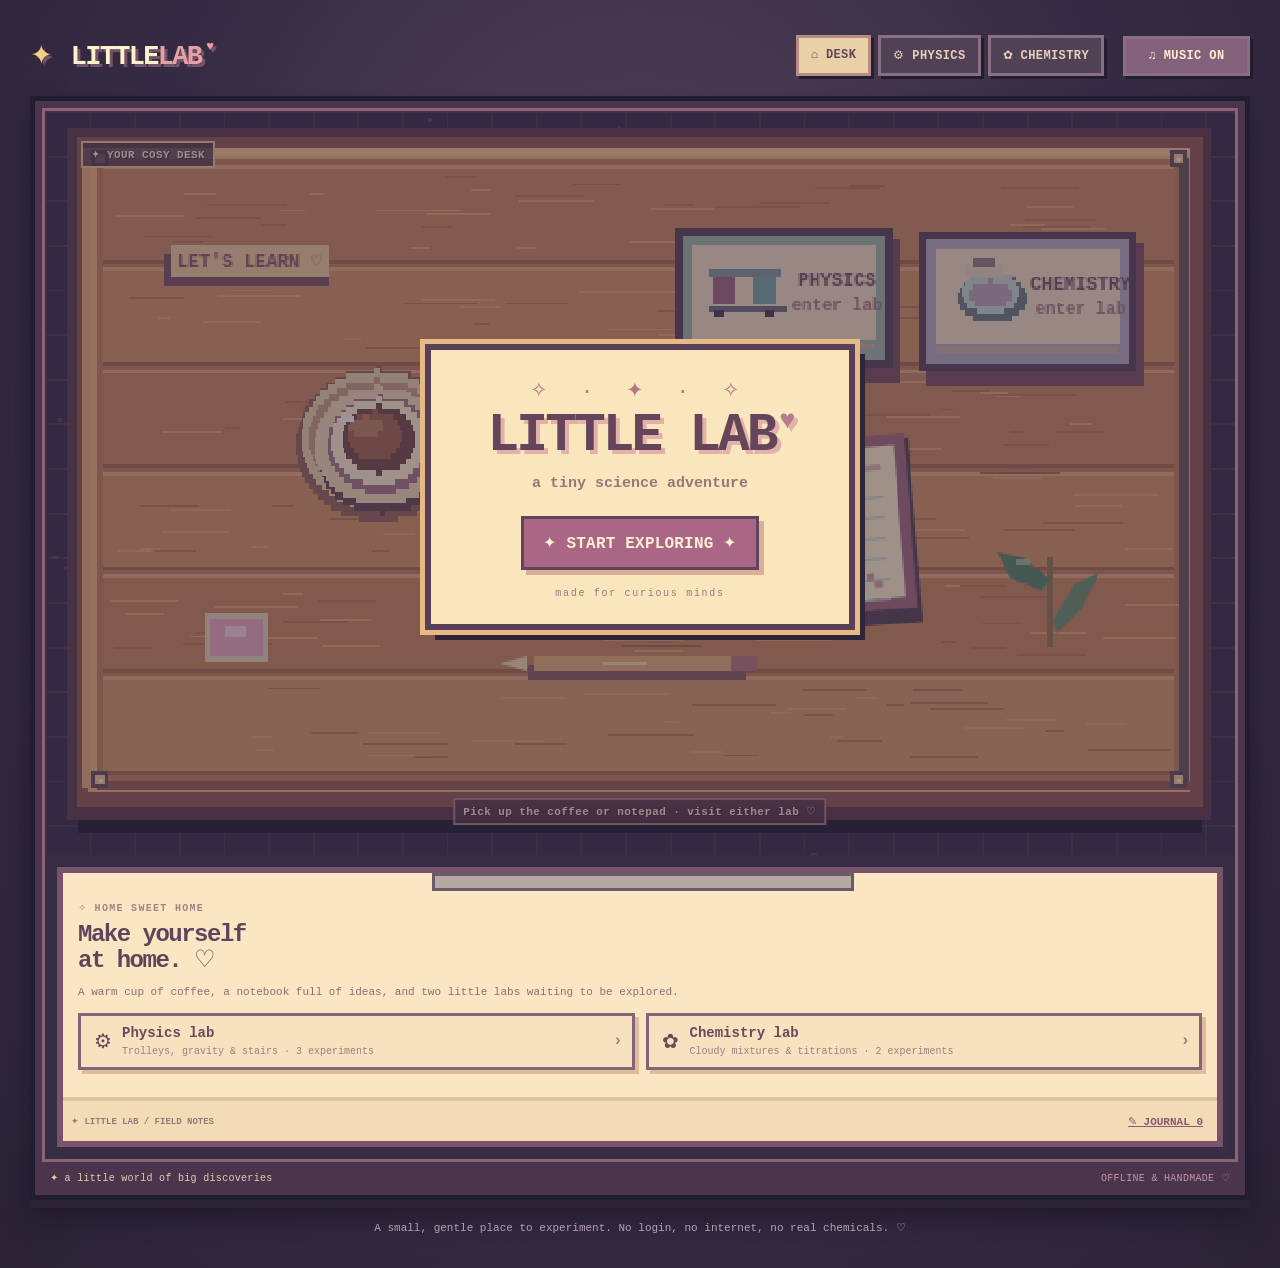
==== commit df2dd53e: "Add variable-driven experiments, in-world controls and printable field notes" ====
--- a/play-offline.html
+++ b/play-offline.html
@@ -18,6 +18,19 @@
 @media(max-width:810px){body{padding:9px}.topbar{flex-wrap:wrap;gap:10px}.brand{font-size:23px}.nav{order:3;width:100%;justify-content:space-between;margin-left:0}.nav-button{flex:1}.sound-button{margin-left:auto}.layout{grid-template-columns:1fr;gap:12px}.sidebar{min-height:0}.game-frame{max-width:100%}.panel-content{padding:20px}.var-grid{grid-template-columns:1fr 1fr}.var-row{display:block}.var-row label{display:block;max-width:100%;margin-bottom:6px}.var-row select{width:100%}.scene-footer{font-size:9px}.outer-footer{margin-top:20px}.title-plate{padding:17px 12px 15px}.title-plate p{margin:4px 0 12px}.title-small{margin-top:9px}}
 @media(max-width:480px){.nav-button span{font-size:10px}.nav-button{font-size:11px;padding:8px 4px}.sound-button{min-width:0;font-size:11px;padding:8px}.brand{font-size:21px}.game-frame{padding:3px 3px 0;border-width:3px}.canvas-bound{border-width:2px}.scene-hint{font-size:7.4px;bottom:2%;padding:3px}.canvas-badge{font-size:7.4px;padding:3px}.scene-footer{padding:7px 4px;font-size:8px}.scene-footer span:last-child{display:none}.var-grid{grid-template-columns:1fr}.var-row{display:flex}.var-row label{max-width:43%}.var-row select{width:55%}.title-plate h1{letter-spacing:-2px}.tiny-stars{font-size:13px}.pixel-btn.start{min-height:32px;padding:8px 9px;font-size:11px}.title-small{font-size:8px}}
 @media(prefers-reduced-motion:reduce){.room-card:hover,.pixel-btn:hover{transform:none}}
+/* The original room now fills the frame; native controls sit on a prop clipboard. */
+.layout{display:block}.canvas-bound{overflow:visible}.clipboard{position:absolute;z-index:2;right:3%;top:13%;width:30%;min-height:0;max-height:81%;overflow:auto;background:#fae6c3;border:6px solid #795369;box-shadow:5px 7px #392c43;padding-top:14px}.clipboard:before{content:'';position:absolute;top:0;left:32%;width:36%;height:12px;background:#b5aaa1;border:3px solid #695b69}.clipboard .side-top{height:auto;min-height:32px;font-size:10px;padding:7px 9px;border-bottom-width:3px}.clipboard .panel-content{padding:15px}.clipboard .panel-content h2{font-size:25px}.clipboard .side-bottom{padding:8px;font-size:9px}.clipboard .room-list{margin:12px 0}.clipboard .room-card{padding:9px;gap:7px}.clipboard .room-card .emoji{font-size:20px;flex-basis:25px;width:25px}.clipboard .note-box,.clipboard .micro-info{display:none}.clipboard .panel-content .subtitle{font-size:11px;margin-bottom:12px}.experiment-open .clipboard{top:44%;width:25%;max-height:52%}.experiment-open .clipboard .side-top,.experiment-open .clipboard .tag,.experiment-open .clipboard h2,.experiment-open .clipboard .subtitle,.experiment-open .clipboard .prediction,.experiment-open .clipboard .side-bottom{display:none}.experiment-open .clipboard .panel-content{padding:10px}.experiment-open .clipboard .var-grid{display:grid;grid-template-columns:1fr;gap:8px}.experiment-open .clipboard .var-row{display:block}.experiment-open .clipboard .var-row label{display:block;max-width:100%;font-size:11px;margin-bottom:3px}.experiment-open .clipboard .var-row select{width:100%;min-height:36px;font:inherit;font-size:11px}.experiment-open .clipboard .back-link{margin-bottom:8px}.experiment-open .clipboard .button-row{margin-top:9px;gap:6px}.experiment-open .clipboard .pixel-btn{font-size:10px;padding:8px 5px;min-height:36px}.wall-notes{position:absolute;z-index:2;left:69.2%;top:8.5%;width:24.7%;height:32.5%;border:6px solid #594b5e;background:#546c69;color:#f1d9b1;font:900 clamp(10px,1.3vw,19px) monospace;box-shadow:4px 5px #493d50;letter-spacing:1px}.wall-notes span{display:block;font-size:clamp(8px,.9vw,12px);line-height:1.7;margin-top:18px}.wall-notes:hover{background:#617c74}.wall-notes:focus-visible{outline:4px solid #ffe0a5;outline-offset:3px}.wall-notes[hidden]{display:none}.journal-paper{width:min(94vw,1050px)}.journal-table td:last-child{white-space:normal;min-width:160px}.notes-graph{margin:20px 0;background:#fff4d9;border:3px solid #c9a899;padding:10px}.notes-graph svg{display:block;width:100%;max-height:330px;font:12px monospace;fill:#62485b}.notes-graph figcaption,.model-disclaimer,.experiment-notes p{font-size:12px;line-height:1.7}.experiment-notes{break-inside:avoid;margin-bottom:24px}.journal-paper .result{box-shadow:none}.close-cross{min-width:44px;min-height:44px}
+@media(max-width:810px){.canvas-bound{display:flex;flex-direction:column}.clipboard,.experiment-open .clipboard{position:relative;top:auto;right:auto;width:calc(100% - 24px);margin:12px;max-height:none;order:2}.clipboard .panel-content{padding:15px}.clipboard .room-list{grid-template-columns:1fr 1fr}.clipboard .panel-content h2{font-size:24px}.experiment-open .clipboard .var-grid{grid-template-columns:repeat(3,minmax(0,1fr))}.experiment-open .clipboard .var-row select{min-height:44px}.experiment-open .clipboard .pixel-btn{min-height:44px}.wall-notes{top:3.2%;height:14%;border-width:3px}.wall-notes span{margin-top:5px}.experiment-open .wall-notes{top:3.3%}.scene-hint{display:none}.experiment-open .clipboard .var-row label{min-height:30px}.title-overlay{bottom:auto;height:calc((100vw - 46px)*.625)}}
+@media(max-width:480px){.experiment-open .clipboard .var-grid{grid-template-columns:1fr}.experiment-open .clipboard .var-row{display:flex;gap:10px;align-items:center}.experiment-open .clipboard .var-row label{max-width:43%;min-height:0}.experiment-open .clipboard .var-row select{width:55%}.clipboard .room-list{grid-template-columns:1fr}.wall-notes{height:12%;top:3%}.wall-notes span{font-size:7px}}
+@media print{
+ @page{size:A4;margin:14mm}body{background:white;padding:0;color:#503a50;print-color-adjust:exact;-webkit-print-color-adjust:exact}main,#noteModal,.journal-footer,.paper-header button,#notesResult .quiz{display:none!important}#journalModal{position:static;display:block!important;background:none;padding:0;backdrop-filter:none}.journal-paper{width:100%;max-height:none;overflow:visible;outline:0;box-shadow:none;border:4px solid #795369;background:#fff1d3;padding:18px}.paper-header{color:#795369}.journal-table-wrap{max-height:none;overflow:visible}.journal-table{font-size:9px;width:100%;table-layout:fixed}.journal-table th,.journal-table td{white-space:normal;overflow-wrap:anywhere;padding:5px;position:static;min-width:0!important}.notes-graph{break-inside:avoid}.notes-graph svg{max-height:230px}.experiment-notes{break-inside:auto}h2,h3{break-after:avoid}.journal-paper:after{content:'LITTLE LAB · FIELD NOTES · IDEALISED SCIENCE, PLAYFUL DISCOVERIES';display:block;border-top:2px solid #c9a899;padding-top:12px;font:9px monospace}
+}
+
+.scene-surface{position:relative}.wall-notes,.experiment-open .wall-notes{top:8.5%;height:32.5%}.title-overlay{height:auto;bottom:0}body:not(.experiment-open) .clipboard{position:relative;top:auto;right:auto;width:calc(100% - 24px);margin:12px;max-height:none}body:not(.experiment-open) .clipboard .room-list{grid-template-columns:1fr 1fr}body:not(.experiment-open) .clipboard .side-top{display:none}body:not(.experiment-open) .clipboard .panel-content h2{font-size:24px}
+@media(max-width:480px){body:not(.experiment-open) .clipboard .room-list{grid-template-columns:1fr}.wall-notes span{line-height:1.3}}
+
+/* Let the original pixel-painted board show through the semantic hit area. */
+.wall-notes{background:transparent;border:0;box-shadow:none;font-size:0}.wall-notes:hover{background:#fff1d315}.wall-notes span{position:absolute;left:5%;right:5%;bottom:5%;margin:0;padding:5px 2px;background:#465e59;color:#fff1d3;font-size:clamp(7px,.9vw,12px)}
 
 </style>
   <script>
@@ -142,7 +155,10 @@
     <div class="layout">
       <section class="game-frame" aria-label="Pixel-art game scene">
         <div class="canvas-bound">
+          <div class="scene-surface">
           <canvas id="world" width="640" height="400" tabindex="0" aria-label="Interactive pixel art. Select a station or pick up items on the desk."></canvas>
+
+          <button id="fieldNotesButton" class="wall-notes" type="button" hidden aria-label="Open experiment field notes and graphs">FIELD NOTES<span>OPEN NOTES &amp; GRAPHS</span></button>
           <div id="titleOverlay" class="title-overlay">
             <div class="title-plate">
               <span class="tiny-stars" aria-hidden="true">✧ · ✦ · ✧</span>
@@ -154,15 +170,17 @@
           </div>
           <div class="canvas-badge" id="canvasBadge">✦ YOUR COSY DESK</div>
           <div class="scene-hint" id="sceneHint">Pick something up · or visit a laboratory ♡</div>
-        </div>
-        <div class="scene-footer"><span id="sceneFooterLeft">✦ a little world of big discoveries</span><span id="sceneFooterRight">OFFLINE &amp; HANDMADE ♡</span></div>
-      </section>
-
-      <aside class="sidebar" aria-label="Experiment controls and lab information">
+          </div>
+      <aside class="sidebar clipboard" aria-label="Experiment controls and lab information">
         <div class="side-top"><span class="side-top-dot"></span><span id="panelEyebrow">WELCOME, SCIENTIST</span><span class="side-top-sparkle">✧</span></div>
         <div id="panelContent" class="panel-content"></div>
         <div class="side-bottom"><span>✦ LITTLE LAB / FIELD NOTES</span><button id="journalButton" class="text-button" type="button">✎ JOURNAL <span id="trialCount">0</span></button></div>
       </aside>
+        </div>
+        <div class="scene-footer"><span id="sceneFooterLeft">✦ a little world of big discoveries</span><span id="sceneFooterRight">OFFLINE &amp; HANDMADE ♡</span></div>
+      </section>
+
+
     </div>
     <footer class="outer-footer">A small, gentle place to experiment. No login, no internet, no real chemicals. <span>♡</span></footer>
     <p class="sr-only" id="liveStatus" aria-live="polite" role="status"></p>
@@ -180,9 +198,10 @@
     <section class="journal-paper" role="dialog" aria-modal="true" aria-labelledby="journalTitle">
       <div class="paper-header"><span>✦ SCIENTIST'S NOTEBOOK</span><button class="close-cross" type="button" data-close="journal" aria-label="Close">×</button></div>
       <h2 id="journalTitle">My field notes ♡</h2>
-      <p class="journal-explain">Every finished experiment is saved here on this device. Compare runs, then export your findings.</p>
+      <p class="journal-explain">Recorded runs from this experiment. Compare your variables, observations and graphs.</p>
       <div id="journalContent"></div>
-      <div class="journal-footer"><button id="exportButton" type="button" class="pixel-btn pale">↓ EXPORT CSV</button><button id="clearJournal" type="button" class="pixel-btn pale">CLEAR RUNS</button><button type="button" class="pixel-btn rose" data-close="journal">DONE ♥</button></div>
+      <div id="notesResult"></div>
+      <div class="journal-footer"><button id="printNotes" type="button" class="pixel-btn rose">PRINT FIELD NOTES</button><button id="exportButton" type="button" class="pixel-btn pale">↓ EXPORT CSV</button><button id="clearJournal" type="button" class="pixel-btn pale">CLEAR RUNS</button><button type="button" class="pixel-btn rose" data-close="journal">DONE ♥</button></div>
     </section>
   </div>
 <script>
@@ -368,18 +387,29 @@
     rect(572,231,38,31,'#664c5d');rect(578,227,26,31,'#e0ad89');rect(589,202,5,33,'#6f9a76');rect(581,211,7,18,'#95b68d');rect(594,208,8,20,'#8eb78b');
     rect(0,275,W,6,'#e5c69b');
   }
-  function meterCard(txt,value,sub){rect(466,186,144,69,'#574e61');rect(470,183,135,65,'#f2dfbf');label(txt,537,201,'#9c7583',10,'center');label(value,537,225,'#72546c',17,'center');label(sub,537,239,'#ad8989',9,'center')}
+  function animationPlan(id,v){
+    const model=calculate(id,v);let duration=1200,mishap='';
+    if(id==='momentum'){duration=1900-v.speed*280;if(v.redMass*v.speed/(+v.redMass + +v.blueMass)>=2)mishap='Track overshoot! The joined trolleys tumble onto the padded mat.'}
+    if(id==='gravity'){duration=500+model.main*1050;if(v.mass*v.height>=2)mishap='Thump! The heavy landing pops the cushion seams.'}
+    if(id==='stairs'){duration=450+v.height/v.pace*140;if(v.pace>=1.5&&v.height>=3)mishap='Too much sprint! Our scientist takes a wobbly seated finish.'}
+    if(id==='rates'){duration=450+model.main*19;if(v.temp>=35&&v.concentration>=.3)mishap='Cloud burst! A fictional frothy spill escapes the dish.'}
+    if(id==='titration'){duration=550+model.main*23;if(model.main>=40)mishap='Full flask! A fictional overflow splashes the tray.'}
+    return {duration:clamp(duration,650,1700),mishap};
+  }
+
   function drawMomentum(t,p,v){labBackdrop('physics',t);label('THE CRASH TRACK',335,43,'#fff0cf',14,'center');
     rect(59,297,430,15,'#5b6370');rect(61,292,423,7,'#d1c9b5');rect(59,309,432,8,'#4d5663');for(let x=80;x<489;x+=40)rect(x,310,19,5,'#aab7a9');
-    const m1=+v.redMass,m2=+v.blueMass, speed=+v.speed;let redX=150,blueX=374;const finalSpeed=(m1*speed)/(m1+m2), travel=Math.min(94,23+26*finalSpeed);
+    const m1=+v.redMass,m2=+v.blueMass, speed=+v.speed;let redX=150,blueX=374;const finalSpeed=(m1*speed)/(m1+m2), travel=Math.min(62,16+22*finalSpeed);
     if((run||result) && p<.68){redX=150+(p/.68)*132;}else if(run||result){redX=282+((p-.68)/.32)*travel;blueX=374+((p-.68)/.32)*travel;}
-    trackTrolley(redX,271,'red',1.18);trackTrolley(blueX,271,'blue',1.18);
+    const tumble=animationPlan('momentum',v).mishap&&p>.8?(p-.8)*5:0;
+    if(tumble){redX=302+tumble*15;blueX=394+tumble*15;rect(258,344,192,13,'#a4b8a0');rect(263,341,182,7,'#c9d5b2')}
+    c.save();c.translate(0,tumble*48);if(tumble){c.translate(blueX,271);c.rotate(reduced?0:tumble*.5);c.translate(-blueX,-271)}trackTrolley(redX,271,'red',1.18);trackTrolley(blueX,271,'blue',1.18);
     for(let i=0;i<Math.round(m1*2);i++)rect(redX-23+i*12,224,10,12,'#e1c298');
-    for(let i=0;i<Math.round(m2*2);i++)rect(blueX-23+i*12,224,10,12,'#e1c298');
+    for(let i=0;i<Math.round(m2*2);i++)rect(blueX-23+i*12,224,10,12,'#e1c298');c.restore();
     if(run && p>.65&&p<.77){sparkle(332,245,t,'#fff3b6');sparkle(347,263,t,'#edbd94')}
     for(let i=0;i<6;i++){rect(74+i*64,330,3,11,'#d5c3af');label(String(i),74+i*64,352,'#f4e4c9',9)}
     label('RED '+format(m1,1)+' kg',redX,207,'#fad0ca',11,'center');label('BLUE '+format(m2,1)+' kg',blueX,207,'#e1f3df',11,'center');
-    meterCard('LAUNCH VELOCITY',`${format(speed,1)} m/s`,'m₂ starts at rest');
+
     if(run){label(p<.68?'→ → →':'→',redX+12,191,'#fff0cc',18,'center');}
   }
   function drawGravity(t,p,v){labBackdrop('physics',t);label('GRAVITY TOWER',335,43,'#fff0cd',14,'center');
@@ -389,49 +419,57 @@
     for(let i=0;i<=4;i++)label(`${i}m`,169,305-i*55,'#f1e3c9',10);
     rect(249,top-11,118,6,'#6a7577');rect(252,top-16,109,6,'#c7cfb4');
     const fall=(run||result) ? (p>=.10? Math.pow(clamp((p-.10)/.85,0,1),2):0):0;
-    const ballY=top+(296-top)*fall;oval(303,ballY,10+mass*6,10+mass*6,'#644960',2);oval(301,ballY-2,7+mass*6,7+mass*6,'#c98699',2);rect(295,ballY-8,7,4,'#ffe1cb');
+    const impact=animationPlan('gravity',v).mishap&&p>.9;
+    if(impact){for(let i=0;i<6;i++)rect(254+i*20,310+(i%2)*9,12,5,'#e4b8a1')}
+    const ballY=top+(296-top)*fall-(impact&&!reduced?Math.sin((p-.9)*Math.PI*10)*12:0);oval(303,ballY,10+mass*6,10+mass*6,'#644960',2);oval(301,ballY-2,7+mass*6,7+mass*6,'#c98699',2);rect(295,ballY-8,7,4,'#ffe1cb');
     rect(253,307,115,15,'#597176');rect(250,302,123,10,'#f5d7ad');
     if(run && fall>.09&&fall<.95){for(let i=0;i<4;i++)rect(296+(i%2)*10,ballY-16-i*12,3,6,'#f7d7bb')}
-    meterCard('RELEASE HEIGHT',`${format(height,1)} m`,'g = 9.8 m/s²');label('drop from rest',307,345,'#ffedc9',12,'center');}
+    label('drop from rest',307,345,'#ffedc9',12,'center');}
   function drawStairs(t,p,v){labBackdrop('physics',t);label('STAIR SPRINT',335,43,'#fff0cd',14,'center');
-    for(let i=0;i<11;i++){const x=55+i*34,y=295-i*17;rect(x,y,45,80+i*18,'#665d65');rect(x,y-7,45,12,'#e9c59e');rect(x,y+5,45,8,'#b19891');}
-    const height=+v.height,pace=typeof v.pace==='object'?v.pace.value:+v.pace;
-    const prog=(run||result)?p:0;const x=99+prog*333,y=260-prog*163;
-    drawKid(x,y,1.18,run?p*6:0);
+    const height=+v.height,pace=+v.pace,rise=90+height*22;
+    for(let i=0;i<11;i++){const x=55+i*34,y=295-i*rise/10;rect(x,y,45,80+i*18,'#665d65');rect(x,y-7,45,12,'#e9c59e');rect(x,y+5,45,8,'#b19891');}
+    const prog=(run||result)?p:0;const x=99+prog*333,y=260-prog*rise;
+    if(prog>.85&&animationPlan('stairs',v).mishap){c.save();c.translate(x,y);c.rotate(reduced?0:(prog-.85)*3);c.translate(-x,-y)}
+    drawKid(x,y,.95+v.mass/300,run?p*(4+pace*4):0);
+    if(prog>.85&&animationPlan('stairs',v).mishap)c.restore();
     if(run){for(let i=0;i<4;i++)rect(x-27-i*12,y+14+i*5,5,3,'#e6c5aa')}
-    label('START',70,335,'#ffe3ca',11);label('FINISH ♡',433,104,'#fff1d1',12);meterCard('VERTICAL HEIGHT',`${format(height,1)} m`,'pace '+format(pace,2)+' m/s');
+    label('START',70,335,'#ffe3ca',11);label('FINISH ♡',411,270-rise,'#fff1d1',12);
   }
   function drawRates(t,p,v){labBackdrop('chemistry',t);label('THE DISAPPEARING X',335,43,'#fff1d6',14,'center');
     rect(184,116,194,178,'#7e6876');rect(190,109,181,173,'#f0dfba');rect(207,126,148,139,'#fff1ce');
     // X lies under the container, rather than magically changing its colour.
     for(let i=0;i<71;i+=4){rect(245+i,172+i,10,7,'#514354');rect(315-i,172+i,10,7,'#514354')}
-    const opacity=(run||result)?clamp((p-.13)/.80,0,.98):.05;
+    const opacity=(run||result)?clamp((p-.06)/.78,0,.98):.05;
+    if(p>.65&&animationPlan('rates',v).mishap){for(let i=0;i<8;i++){const x=210+i*19;oval(x,235+(i%3)*7,10,5,'#e2cf94',3);if(!reduced)rect(x,170-Math.sin(p*12+i)*25,4,7,'#efe1b9')}}
     glass(279,196,78,'#bfd9d1',opacity);
     // The black X is seen THROUGH the clear solution and progressively vanishes.
     c.save();c.globalAlpha=Math.max(0,1-opacity*1.12);for(let i=-27;i<=27;i+=3){rect(279+i-4,207+i*.65,9,7,'#59465a');rect(279+i-4,207-i*.65,9,7,'#59465a')}c.restore();
     if(run||result){const rr=hashRand(340);for(let i=0;i<83;i++){const x=207+rr()*140,y=156+rr()*80; if(Math.hypot(x-279,(y-207)*1.25)<67){c.globalAlpha=Math.min(.88,opacity);rect(x,y,3+rr()*6,3+rr()*4,'#edd9a4');c.globalAlpha=1}}}
     rect(100,142,56,74,'#5b5366');rect(106,134,45,77,'#e5e0c9');rect(112,143,33,56,'#bdd9ce');rect(121,132,15,9,'#e8bd98');rect(110,176,37,24,'#d3a5a9');
     label('Na₂S₂O₃',128,188,'#77576d',9,'center');
-    meterCard('MIXING AT',`${format(+v.temp,0)} °C`,'same visual endpoint');
+
     if(run||result)label(opacity>.8?'X hidden!':'sulphur forming…',283,312,'#ffe8cf',13,'center');}
   function drawTitration(t,p,v){labBackdrop('chemistry',t);label('TITRATION TEA',335,43,'#fff1d2',14,'center');
     // Retort stand, clear burette, clamp, indicator and conical flask.
     rect(177,73,9,228,'#6c626d');rect(154,297,133,11,'#595763');rect(157,292,127,9,'#c1b9a4');
     rect(183,109,173,8,'#686473');rect(182,104,174,6,'#dac4a9');rect(343,95,15,27,'#d9b18b');
     rect(294,69,25,165,'#644e62');rect(298,67,17,164,'#e0f1d7');rect(301,77,11,123,'#b7caca');
-    const acid=+v.acidC;const indicator=(run||result)&&p>.80?'#d6b0ce':'#f1d6b6';
+    const poured=(run||result)?calculate('titration',v).main*p:0;rect(301,77,11,Math.max(0,123-poured*2),'#94b9bc');
+    if(p>.85&&animationPlan('titration',v).mishap){oval(306,333,67,9,'#c9a2bd',3);for(let i=0;i<4;i++)rect(260+i*28,318,5,11,'#e4bfd4')}
+    const indicator=(run||result)&&p>.80?'#d6b0ce':'#f1d6b6';
     rect(297,70,20,9,'#c2a49d');rect(295,232,22,7,'#806270');rect(302,239,8,15,'#e9d0a8');
     for(let i=0;i<10;i++)rect(297,92+i*11,5,i%2?1:2,'#8a8584');
-    if(run&&p<.89&&p>.07){rect(304,250+((t/5)%19),4,9,'#a7d3da')}
+    if(run&&p<.89&&p>.07){rect(304,250+((t/(2+v.baseC*15))%19),4,9,'#a7d3da')}
     poly([[281,258],[328,258],[325,276],[350,317],[346,329],[265,329],[260,317],[285,276]],'#5e5369');
     poly([[286,261],[324,261],[321,277],[343,314],[338,323],[271,323],[267,314],[289,277]],'#f0e3d2');
     poly([[282,298],[328,298],[338,317],[332,321],[277,321],[271,317]],indicator);
     rect(285,265,33,4,'#fff7e1');oval(304,320,28,5,run&&p>.8?'#c49ab7':'#f4d9b5',2);
     if(run && p>.82){sparkle(351,282,t,'#f8d8cf');sparkle(267,293,t,'#ffecbe')}
-    meterCard('HCl SAMPLE',`${format(+v.acidV,0)} mL`,'NaOH in burette');label('equivalence = 1 : 1',303,351,'#fff0d4',12,'center');}
+    label('equivalence = 1 : 1',303,351,'#fff0d4',12,'center');}
   function visualProgress(t){if(!run)return 0;return clamp((t-run.started)/run.duration,0,1)}
-  function experimentScene(t){const v=selectedValues();const p=run?visualProgress(t):result?1:0;
+  function experimentScene(t){const v=run?.values||result?.values||selectedValues();const p=run?visualProgress(t):result?1:0;
     if(active==='momentum')drawMomentum(t,p,v);else if(active==='gravity')drawGravity(t,p,v);else if(active==='stairs')drawStairs(t,p,v);else if(active==='rates')drawRates(t,p,v);else if(active==='titration')drawTitration(t,p,v);
+    if((run||result)&&p>.86&&animationPlan(active,v).mishap){label('OOPS! CHECK FIELD NOTES',240,336,'#fff0cf',11,'center')}
     rect(34,357,300,10,'#684f5e');rect(37,359,294,6,'#e3c1a4');if(run){rect(37,359,294*p,6,'#b57d94');}else{rect(37,359,294*(result?1:.03),6,'#b57d94')}
     if(run){label('SIMULATION RUNNING…',334,380,'#ffedc8',11,'center')}else if(result){label('EXPERIMENT COMPLETE ♡',332,380,'#ffedc8',11,'center')}else{label('CHANGE THE VARIABLES, THEN RUN',328,380,'#ffebd4',11,'center')}
   }
@@ -471,7 +509,7 @@
   }
   function roomNote(room){return room==='desk'? 'Pick up the coffee or notepad. Click a science postcard to explore.':room==='physics'?'Try three hands-on physics investigations.':'Choose a chemistry experiment to learn by observing.'}
   function countBadges(){$('trialCount').textContent=String(journal.length)}
-  function navUpdate(){for(const b of document.querySelectorAll('[data-room]')){const selected=scene==='experiment'?paths[active]:scene==='start'?'desk':scene;b.classList.toggle('active',b.dataset.room===selected);b.setAttribute('aria-current',b.dataset.room===selected?'page':'false')}badge.textContent=scene==='experiment'?`✦ ${EXP[active].station} · ${EXP[active].subject}`:SCENES[scene]?.label||SCENES.desk.label;
+  function navUpdate(){document.body.classList.toggle('experiment-open',scene==='experiment');$('fieldNotesButton').hidden=scene!=='experiment';for(const b of document.querySelectorAll('[data-room]')){const selected=scene==='experiment'?paths[active]:scene==='start'?'desk':scene;b.classList.toggle('active',b.dataset.room===selected);b.setAttribute('aria-current',b.dataset.room===selected?'page':'false')}badge.textContent=scene==='experiment'?`✦ ${EXP[active].station} · ${EXP[active].subject}`:SCENES[scene]?.label||SCENES.desk.label;
     sceneHint.textContent=scene==='experiment'? '': SCENES[scene]?.hint || SCENES.desk.hint;
     sceneHint.style.display=scene==='experiment'?'none':'';
     $('sceneFooterLeft').textContent=scene==='experiment'?`✧ ${EXP[active].type}`:scene==='chemistry'?'✿ curiosity in every tiny bubble':scene==='physics'?'⚙ explore, predict, discover':'✦ a little world of big discoveries';}
@@ -487,7 +525,7 @@
   }
   function experimentPanel(){const e=EXP[active];$('panelEyebrow').textContent=e.subject;
     const options=(o)=>o.options.map((item,i)=>{const value=typeof item==='object'?item.value:item;const label=typeof item==='object'?`${item.label} · ${value} ${o.unit}`:`${value} ${o.unit}`;return `<option value="${i}" ${i===o.defaults?'selected':''}>${label}</option>`}).join('');
-    panel.innerHTML=`<button class="back-link" type="button" data-go="${paths[active]}">‹ BACK TO ${paths[active].toUpperCase()} LAB</button><div class="tag">${e.station} · ${e.type.toUpperCase()}</div><h2>${e.title}</h2><p class="subtitle">${e.question}</p><p class="mission"><strong>✦ YOUR MISSION</strong><br>${e.mission}</p><div class="tiny-label">✧ SET UP YOUR EXPERIMENT</div><div class="var-grid">${e.variables.map(v=>`<div class="var-row"><label for="var-${v.key}">${v.name}</label><select id="var-${v.key}" data-variable="${v.key}" aria-label="${v.name}">${options(v)}</select></div>`).join('')}</div><div class="prediction"><label for="predict">✎ ${e.prediction}</label><input id="predict" type="number" min="0" step="any" inputmode="decimal" placeholder="Your prediction (optional)"></div><div class="button-row"><button id="runButton" type="button" class="pixel-btn rose">▶ RUN EXPERIMENT</button><button type="button" class="pixel-btn pale" id="resetButton">↺ RESET</button></div><div id="resultSlot"></div>`;
+    panel.innerHTML=`<button class="back-link" type="button" data-go="${paths[active]}">‹ BACK TO ${paths[active].toUpperCase()} LAB</button><div class="tag">${e.station} · ${e.type.toUpperCase()}</div><h2>${e.title}</h2><p class="subtitle">${e.question}</p><div class="var-grid">${e.variables.map(v=>`<div class="var-row"><label for="var-${v.key}">${v.name}</label><select id="var-${v.key}" data-variable="${v.key}" aria-label="${v.name}">${options(v)}</select></div>`).join('')}</div><div class="prediction"><label for="predict">✎ ${e.prediction}</label><input id="predict" type="number" min="0" step="any" inputmode="decimal" placeholder="Your prediction (optional)"></div><div class="button-row"><button id="runButton" type="button" class="pixel-btn rose">▶ RUN EXPERIMENT</button><button type="button" class="pixel-btn pale" id="resetButton">↺ RESET</button></div><div id="resultSlot"></div>`;
     for(const sel of panel.querySelectorAll('[data-variable]'))sel.addEventListener('change',()=>{if(!run){result=null;quizChoice=null;$('resultSlot').innerHTML='';}playTap(330)});
     $('runButton').addEventListener('click',startRun);
     $('resetButton').addEventListener('click',()=>{run=null;result=null;quizChoice=null;experimentPanel();live('Experiment reset.');playTap(391)});
@@ -498,14 +536,8 @@
   function enterExperiment(id){if(!EXP[id])return;scene='experiment';active=id;held=null;run=null;result=null;quizChoice=null;titleOverlay.hidden=true;navUpdate();experimentPanel();playTap(587);live(`Opened ${EXP[id].title}`)}
   function startRun(){if(!active||run)return;const values=selectedValues();const predField=$('predict');const prediction=predField?.value.trim()===''?null:Number(predField.value);
     const model=calculate(active,values);result=null;quizChoice=null;
-    const estimate={
-      momentum:3400-Number(values.speed)*360,
-      gravity:1350+Math.sqrt(Number(values.height))*760,
-      stairs:3300-Number(values.pace)*940,
-      rates:Math.max(1300,Math.min(3200,950+model.main*35)),
-      titration:Math.max(1500,Math.min(3200,1400+model.main*63))
-    };
-    run={started:performance.now(),duration:reduced?600:estimate[active],values,model,prediction};
+    const plan=animationPlan(active,values);
+    run={started:performance.now(),duration:reduced?350:plan.duration,values,model,prediction,mishap:plan.mishap};
     $('resultSlot').innerHTML='<p class="busy">✧ The little experiment is running…</p>';
     $('runButton').disabled=true;panel.querySelectorAll('select').forEach(s=>s.disabled=true);
     playTap(698);live(`Running ${EXP[active].title}`);
@@ -513,17 +545,17 @@
   function finishRun(){if(!run||scene!=='experiment')return;const e=EXP[active],{values,model,prediction}=run;
     const closeness=prediction!==null && Number.isFinite(prediction)?Math.abs(prediction-model.main):null;
     const tolerance=Math.max(.02,Math.abs(model.main)*.05),close=closeness!==null&&closeness<=tolerance;
-    journal.push({id:active,title:e.title,when:new Date().toISOString(),settings:values,output:model.main,unit:e.outputUnit});
+    journal.push({id:active,title:e.title,when:new Date().toISOString(),settings:values,output:model.main,unit:e.outputUnit,prediction,mishap:run.mishap});
     journal=journal.slice(-200);safeSave('trials',journal);countBadges();run=null;result={values,model,prediction,close,closeness};
     $('runButton').disabled=false;panel.querySelectorAll('select').forEach(s=>s.disabled=false);
-    displayResult();playTap(785);live(`${e.title} complete. ${e.outputName}: ${format(model.main,3)} ${e.outputUnit}`)
-  }
-  function displayResult(){if(!result)return;const e=EXP[active],{model,prediction,close,closeness}=result;
+    $('resultSlot').innerHTML='<p class="busy">Recorded! Open the wall Field Notes.</p>';playTap(785);live(`${e.title} complete. ${e.outputName}: ${format(model.main,3)} ${e.outputUnit}`)
+  }
+  function displayResult(observation=result){if(!observation)return;const e=EXP[active],{model,prediction,close}=observation;
     const feedback=prediction===null?'':`<p class="${close?'right':'try-again'}">${close?'♥ Your prediction was very close!':`✦ Your prediction: ${format(prediction,3)} ${e.outputUnit}. Compare it with the result.`}</p>`;
-    $('resultSlot').innerHTML=`<div class="result"><h3>✦ OBSERVATION RECORDED</h3><strong class="answer">${format(model.main,3)} ${e.outputUnit}</strong><b>${e.outputName}</b>${feedback}<div class="equation">${model.formula}</div>${model.extras.map(([title,value])=>`<p><strong>${title}:</strong> ${value}</p>`).join('')}<p>${model.explain}</p></div><div class="quiz"><strong>♡ QUICK QUESTION: ${e.quizzes[0].q}</strong>${e.quizzes[0].choices.map((a,i)=>`<button type="button" data-quiz="${i}">${a}</button>`).join('')}<div class="feedback" id="quizFeedback" aria-live="polite"></div></div>`;
-    panel.querySelectorAll('[data-quiz]').forEach(b=>b.addEventListener('click',()=>{
+    $('notesResult').innerHTML=`<div class="result"><h3>✦ OBSERVATION RECORDED</h3><strong class="answer">${format(model.main,3)} ${e.outputUnit}</strong><b>${e.outputName}</b>${feedback}<div class="equation">${model.formula}</div>${model.extras.map(([title,value])=>`<p><strong>${title}:</strong> ${value}</p>`).join('')}<p>${model.explain}</p></div><div class="quiz"><strong>♡ QUICK QUESTION: ${e.quizzes[0].q}</strong>${e.quizzes[0].choices.map((a,i)=>`<button type="button" data-quiz="${i}">${a}</button>`).join('')}<div class="feedback" id="quizFeedback" aria-live="polite"></div></div>`;
+    $('notesResult').querySelectorAll('[data-quiz]').forEach(b=>b.addEventListener('click',()=>{
       const choice=Number(b.dataset.quiz),q=e.quizzes[0];quizChoice=choice;
-      panel.querySelectorAll('[data-quiz]').forEach(other=>{const n=+other.dataset.quiz;other.classList.toggle('correct',n===q.correct);other.classList.toggle('incorrect',n===choice&&choice!==q.correct)});
+      $('notesResult').querySelectorAll('[data-quiz]').forEach(other=>{const n=+other.dataset.quiz;other.classList.toggle('correct',n===q.correct);other.classList.toggle('incorrect',n===choice&&choice!==q.correct)});
       $('quizFeedback').textContent=(choice===q.correct?'♥ Correct! ':'✦ Not quite. ')+q.why;playTap(choice===q.correct?659:330);
     }));}
   function live(s){$('liveStatus').textContent=s;}
@@ -563,23 +595,43 @@
   $('noteInput').addEventListener('input',countNote);
   function closeNote(save){if(save){noteText=$('noteInput').value.slice(0,160);safeSave('note',noteText);live('Your little note has been saved.');playTap(659)}$('noteModal').hidden=true;canvas.focus({preventScroll:true});if(scene==='desk')infoPanel()}
   $('noteSave').addEventListener('click',()=>closeNote(true));
-  function openJournal(){const wrap=$('journalContent');if(!journal.length){wrap.innerHTML='<div class="empty-journal">✧ Your notebook is ready.<br>Finish an experiment to save your first little discovery! ♡</div>'}else{
-    const rows=journal.slice().reverse().map((r)=>{
-      const conf=EXP[r.id];if(!conf)return'';
-      const sets=Object.entries(r.settings||{}).filter(([k])=>!k.endsWith('Label')).map(([k,val])=>`${k}: ${val}`).join(', ');
-      return `<tr><td>${new Date(r.when).toLocaleDateString()}</td><td>${conf.title}</td><td>${sets}</td><td><strong>${format(+r.output,3)} ${conf.outputUnit}</strong></td></tr>`;
-    }).join('');wrap.innerHTML=`<div class="journal-table-wrap"><table class="journal-table"><thead><tr><th>Date</th><th>Experiment</th><th>Variables</th><th>Result</th></tr></thead><tbody>${rows}</tbody></table></div>`;
-  }$('journalModal').hidden=false;playTap(523)}
+  const escapeHTML=value=>String(value).replace(/[&<>"']/g,ch=>({'&':'&amp;','<':'&lt;','>':'&gt;','"':'&quot;',"'":'&#39;'}[ch]));
+  function graphFor(id,rows){
+    const e=EXP[id];const g=e.graph||{x:'acidC',xLabel:'HCl concentration (mol/dm³)',y:'baseV',yLabel:'NaOH at equivalence (mL)'};
+    const points=rows.map(row=>{const v=row.settings,m=calculate(id,v).main;return {x:g.x==='tSquared'?m*m:g.x==='time'?v.height/v.pace:+v[g.x],y:g.y==='height'?+v.height:g.y==='rate'?1/m:m}}).filter(p=>Number.isFinite(p.x)&&Number.isFinite(p.y));
+    if(!points.length)return '';
+    const maxX=Math.max(...points.map(p=>p.x),.01)*1.15,maxY=Math.max(...points.map(p=>p.y),.01)*1.15;
+    return `<figure class="notes-graph"><svg viewBox="0 0 600 290" role="img" aria-label="${escapeHTML(g.yLabel)} versus ${escapeHTML(g.xLabel)}"><path d="M70 25V235H565" fill="none" stroke="#795369" stroke-width="3"/>${[0,.5,1].map(f=>`<text x="60" y="${239-f*200}" text-anchor="end">${format(maxY*f,3)}</text><text x="${70+f*490}" y="254" text-anchor="middle">${format(maxX*f,3)}</text>`).join('')}${points.map((p,i)=>`<circle cx="${70+p.x/maxX*490}" cy="${235-p.y/maxY*200}" r="6" fill="#a96785"><title>Run ${i+1}: ${p.x}, ${p.y}</title></circle>`).join('')}<text x="310" y="281" text-anchor="middle">${escapeHTML(g.xLabel)}</text><text transform="translate(17 140) rotate(-90)" text-anchor="middle">${escapeHTML(g.yLabel)}</text></svg><figcaption>Recorded runs only; other variables may differ. Compare the settings table before drawing conclusions.</figcaption></figure>`;
+  }
+  function openJournal(){
+    const wrap=$('journalContent'),rows=active?journal.filter(r=>r.id===active):journal;
+    $('journalTitle').textContent=active?EXP[active].title+' · Field notes':'My field notes ♡';
+    $('notesResult').innerHTML='';
+    if(!rows.length)wrap.innerHTML='<div class="empty-journal">Run an experiment, then return to this wall for your notes and graphs.</div>';
+    else{
+      const ids=active?[active]:[...new Set(rows.map(r=>r.id))];
+      wrap.innerHTML=ids.filter(id=>EXP[id]).map(id=>{const e=EXP[id],trials=rows.filter(r=>r.id===id);return `<section class="experiment-notes"><h3>${escapeHTML(e.title)}</h3><p>${escapeHTML(e.mission)}</p><p>${escapeHTML(e.controlNote)}</p><div class="journal-table-wrap"><table class="journal-table"><thead><tr><th>Run</th>${e.variables.map(v=>`<th>${escapeHTML(v.name)} (${escapeHTML(v.unit)})</th>`).join('')}<th>${escapeHTML(e.outputName)} (${escapeHTML(e.outputUnit)})</th><th>Observation</th></tr></thead><tbody>${trials.map((row,i)=>`<tr><td>${i+1}</td>${e.variables.map(v=>`<td>${escapeHTML(row.settings[v.key+'Label']?row.settings[v.key+'Label']+' · '+row.settings[v.key]:row.settings[v.key])}</td>`).join('')}<td>${format(+row.output,3)}</td><td>${escapeHTML(row.mishap||'Completed normally')}</td></tr>`).join('')}</tbody></table></div>${graphFor(id,trials)}<p>${escapeHTML(e.scienceNote)}</p><p>${escapeHTML(calculate(id,trials.at(-1).settings).formula)}</p></section>`}).join('')+'<p class="model-disclaimer">Mishaps are fictional game effects after the ideal model outcome. They are not predictions of real equipment failure. Numbers and graphs use the stated ideal scientific models; playback time is compressed.</p>';
+    }
+    if(active&&rows.length){const last=rows.at(-1),model=calculate(active,last.settings),prediction=last.prediction??null;displayResult({model,prediction,close:prediction!==null&&Math.abs(prediction-model.main)<=Math.max(.02,Math.abs(model.main)*.05)})}
+    $('journalModal').hidden=false;document.querySelector('main').inert=true;$('journalModal').querySelector('[data-close]').focus();playTap(523);
+  }
+  function closeJournal(){$('journalModal').hidden=true;document.querySelector('main').inert=false;(active?$('fieldNotesButton'):$('journalButton')).focus()}
+  $('fieldNotesButton').addEventListener('click',openJournal);
+  $('printNotes').addEventListener('click',()=>window.print());
+  $('journalModal').addEventListener('keydown',event=>{
+    if(event.key!=='Tab')return;const controls=[...$('journalModal').querySelectorAll('button,input,select,textarea,a[href]')].filter(el=>!el.disabled);const first=controls[0],last=controls.at(-1);
+    if(event.shiftKey&&document.activeElement===first){event.preventDefault();last.focus()}else if(!event.shiftKey&&document.activeElement===last){event.preventDefault();first.focus()}
+  });
   $('journalButton').addEventListener('click',openJournal);
   $('exportButton').addEventListener('click',()=>{if(!journal.length){live('Run an experiment before exporting your journal.');return}
-    const csvRows=[['Date','Experiment','Variable settings','Main result','Unit']];for(const r of journal){const settings=Object.entries(r.settings||{}).filter(([k])=>!k.endsWith('Label')).map(([k,v])=>k+'='+v).join('; ');csvRows.push([r.when,r.title,settings,format(+r.output,5),r.unit])}
+    const csvRows=[['Date','Experiment','Variable settings','Main result','Unit']];for(const r of (active?journal.filter(r=>r.id===active):journal)){const settings=Object.entries(r.settings||{}).filter(([k])=>!k.endsWith('Label')).map(([k,v])=>k+'='+v).join('; ');csvRows.push([r.when,r.title,settings,format(+r.output,5),r.unit])}
     const csv=csvRows.map(row=>row.map(s=>'"'+String(s).replace(/"/g,'""')+'"').join(',')).join('\r\n');
     const url=URL.createObjectURL(new Blob([csv],{type:'text/csv;charset=utf-8'}));const a=document.createElement('a');a.href=url;a.download='little-lab-field-notes.csv';document.body.appendChild(a);a.click();a.remove();setTimeout(()=>URL.revokeObjectURL(url),1000);
   });
-  $('clearJournal').addEventListener('click',()=>{if(!journal.length)return;if(!window.confirm('Clear all saved experiment trials on this device?'))return;journal=[];safeSave('trials',journal);countBadges();openJournal();if(scene==='physics'||scene==='chemistry')infoPanel();live('All saved trials cleared.')});
-  document.querySelectorAll('[data-close]').forEach(b=>b.addEventListener('click',()=>{if(b.dataset.close==='note')closeNote(false);else{$('journalModal').hidden=true;canvas.focus({preventScroll:true})}}));
-  for(const id of ['noteModal','journalModal'])$(id).addEventListener('pointerdown',e=>{if(e.target===e.currentTarget){if(id==='noteModal')closeNote(false);else $('journalModal').hidden=true}});
-  document.addEventListener('keydown',e=>{if(e.key==='Escape'){if(!$('noteModal').hidden)closeNote(false);else if(!$('journalModal').hidden)$('journalModal').hidden=true;else if(held)held=null;else if(scene==='experiment')setScene(paths[active])}if((e.ctrlKey||e.metaKey)&&e.key==='Enter'&&!$('noteModal').hidden)closeNote(true)});
+  $('clearJournal').addEventListener('click',()=>{if(!journal.length)return;if(!window.confirm(active?'Clear recorded runs for this experiment?':'Clear all saved experiment trials on this device?'))return;journal=active?journal.filter(r=>r.id!==active):[];result=null;safeSave('trials',journal);countBadges();openJournal();if(scene==='physics'||scene==='chemistry')infoPanel();live('All saved trials cleared.')});
+  document.querySelectorAll('[data-close]').forEach(b=>b.addEventListener('click',()=>{if(b.dataset.close==='note')closeNote(false);else{closeJournal()}}));
+  for(const id of ['noteModal','journalModal'])$(id).addEventListener('pointerdown',e=>{if(e.target===e.currentTarget){if(id==='noteModal')closeNote(false);else closeJournal()}});
+  document.addEventListener('keydown',e=>{if(e.key==='Escape'){if(!$('noteModal').hidden)closeNote(false);else if(!$('journalModal').hidden)closeJournal();else if(held)held=null;else if(scene==='experiment')setScene(paths[active])}if((e.ctrlKey||e.metaKey)&&e.key==='Enter'&&!$('noteModal').hidden)closeNote(true)});
   // Three miniature original chiptune loops, synthesized with browser Web Audio.
   // No samples, external files, libraries, or pre-existing compositions.
   let audio=null,master=null,clock=null,musicTick=0,nextNote=0,track='desk';
